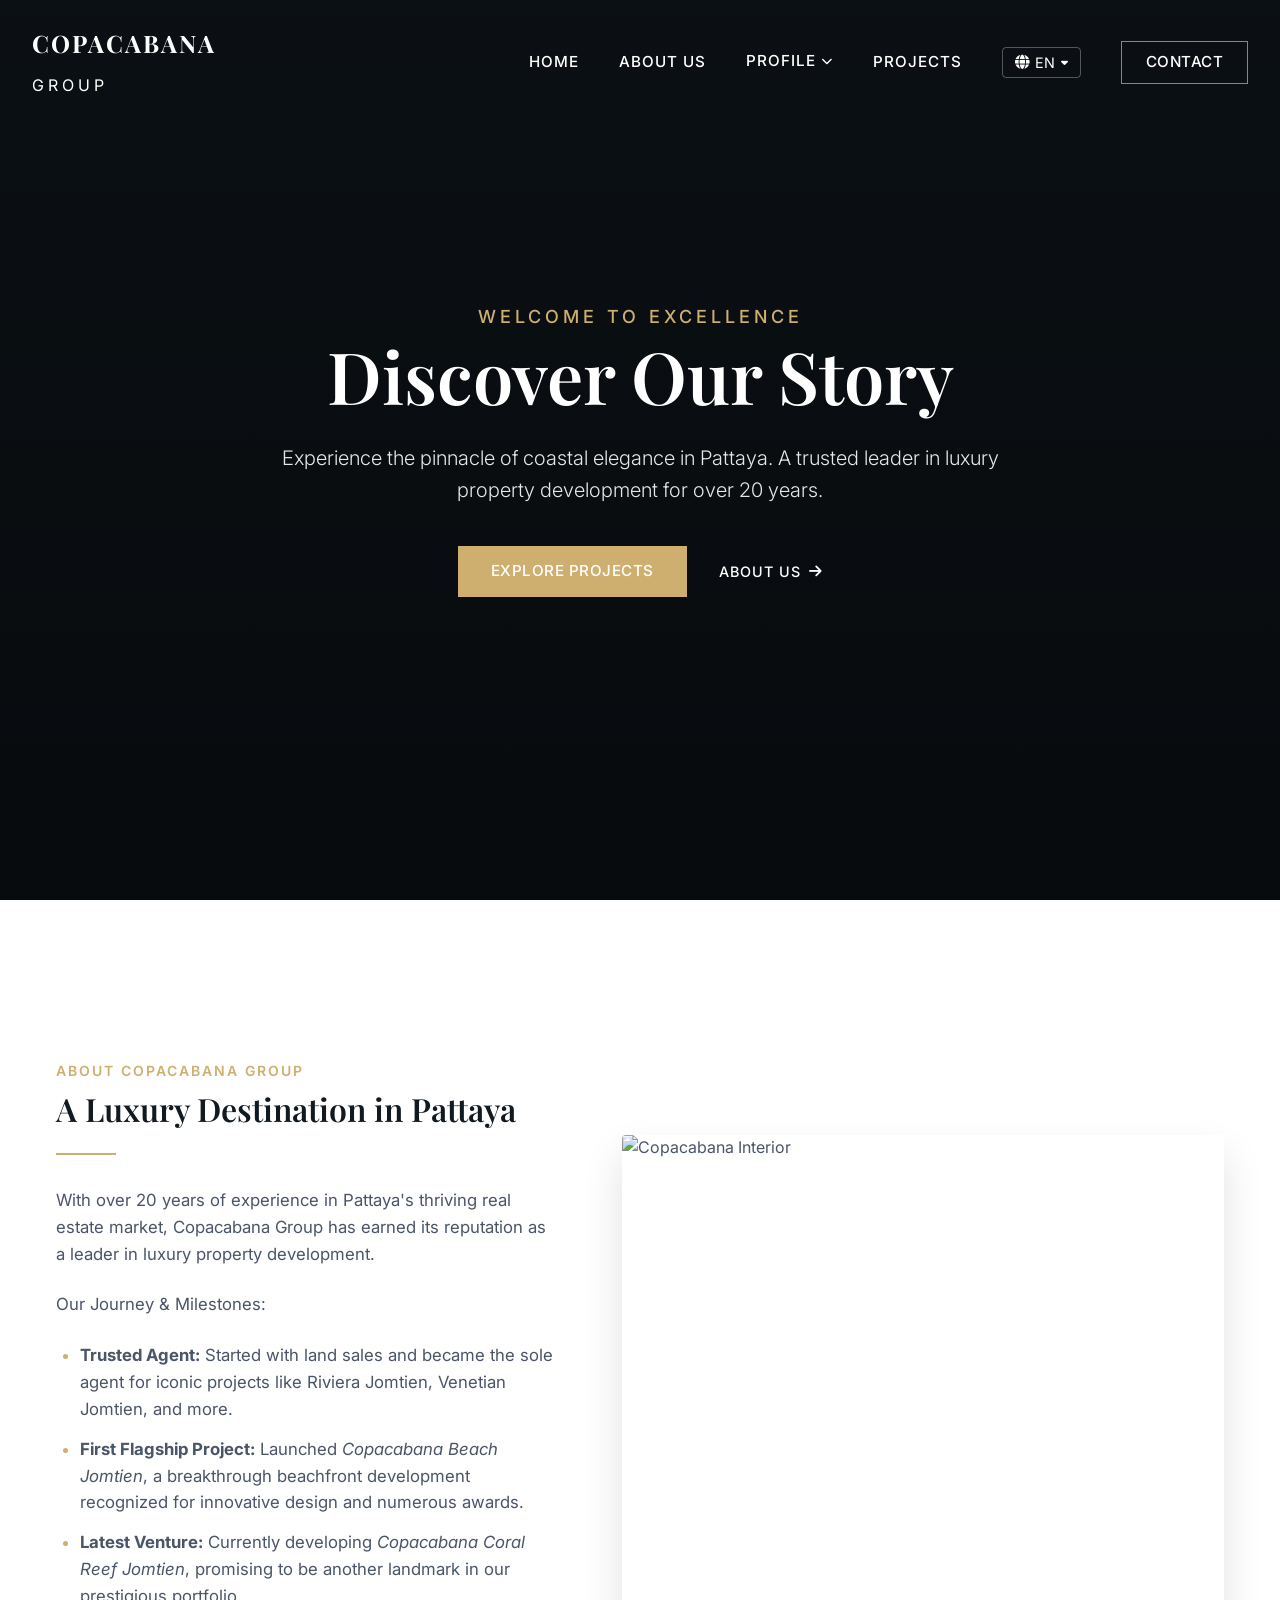
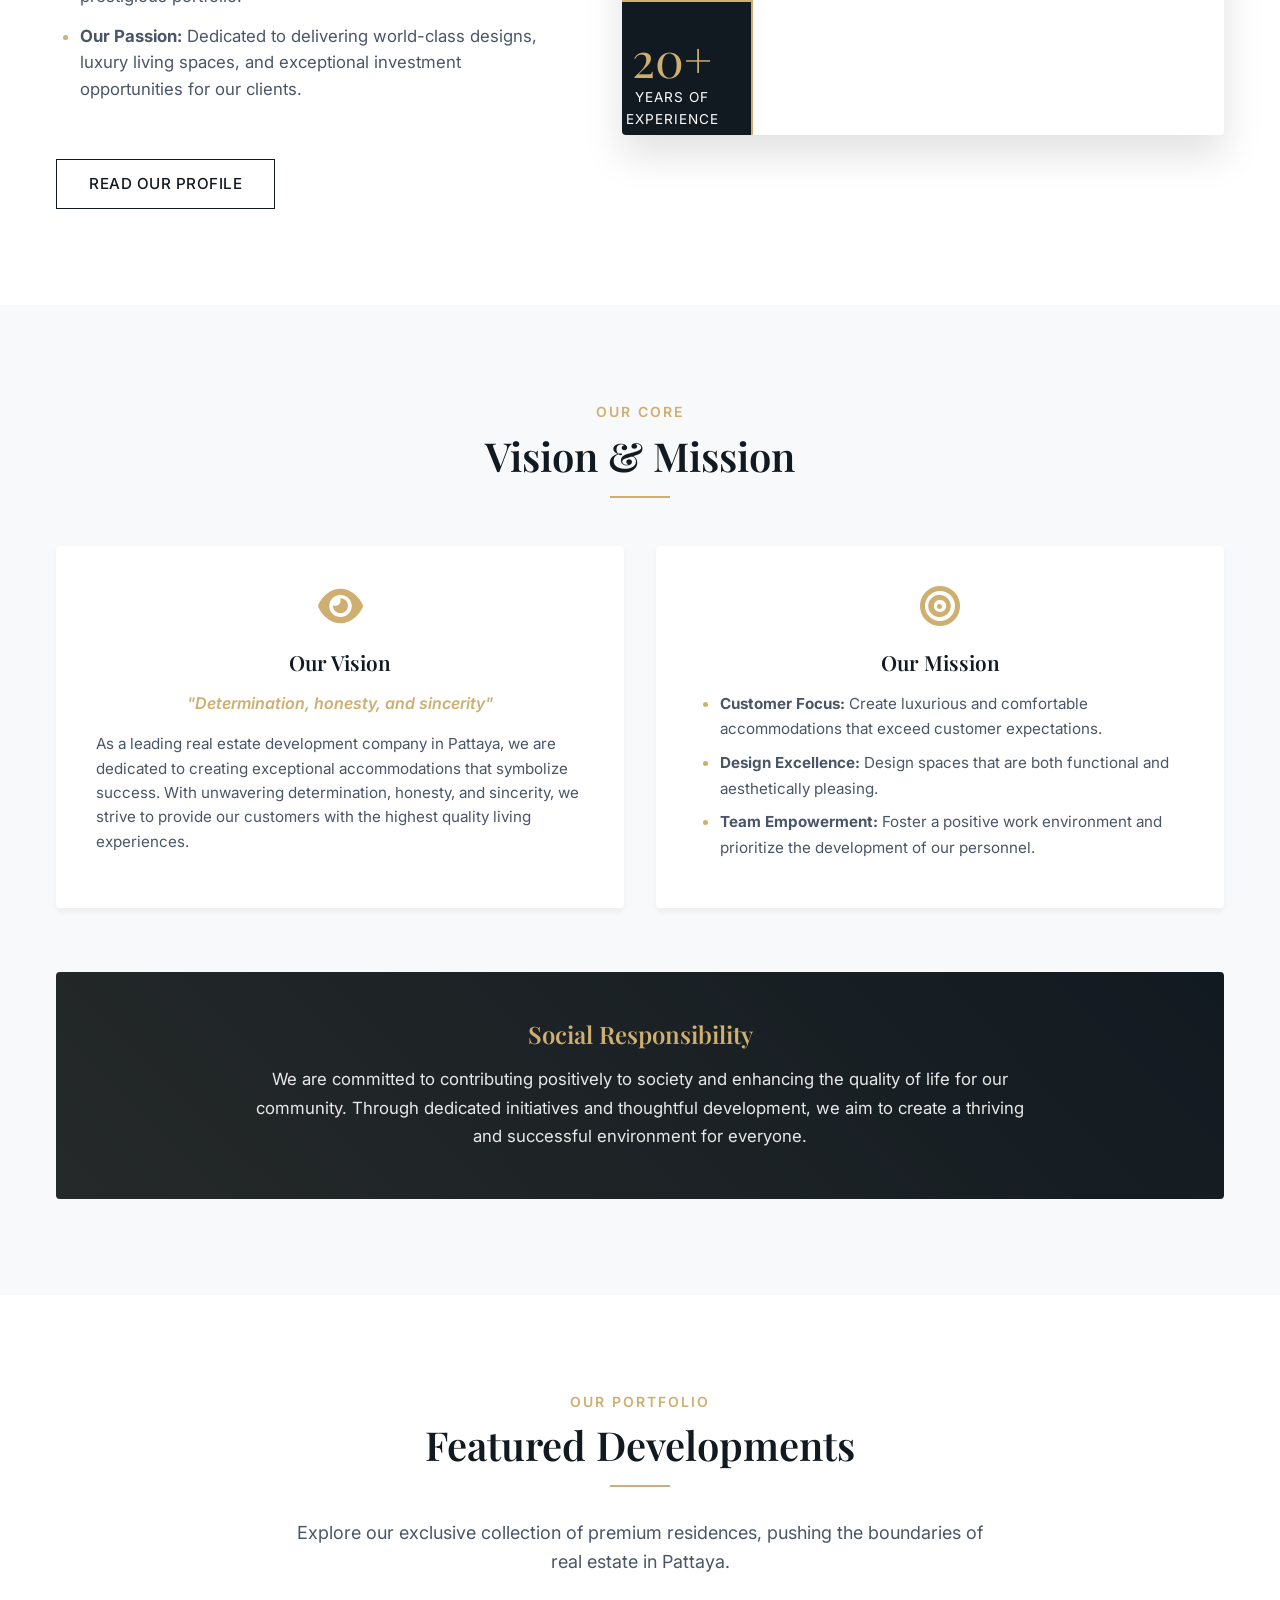
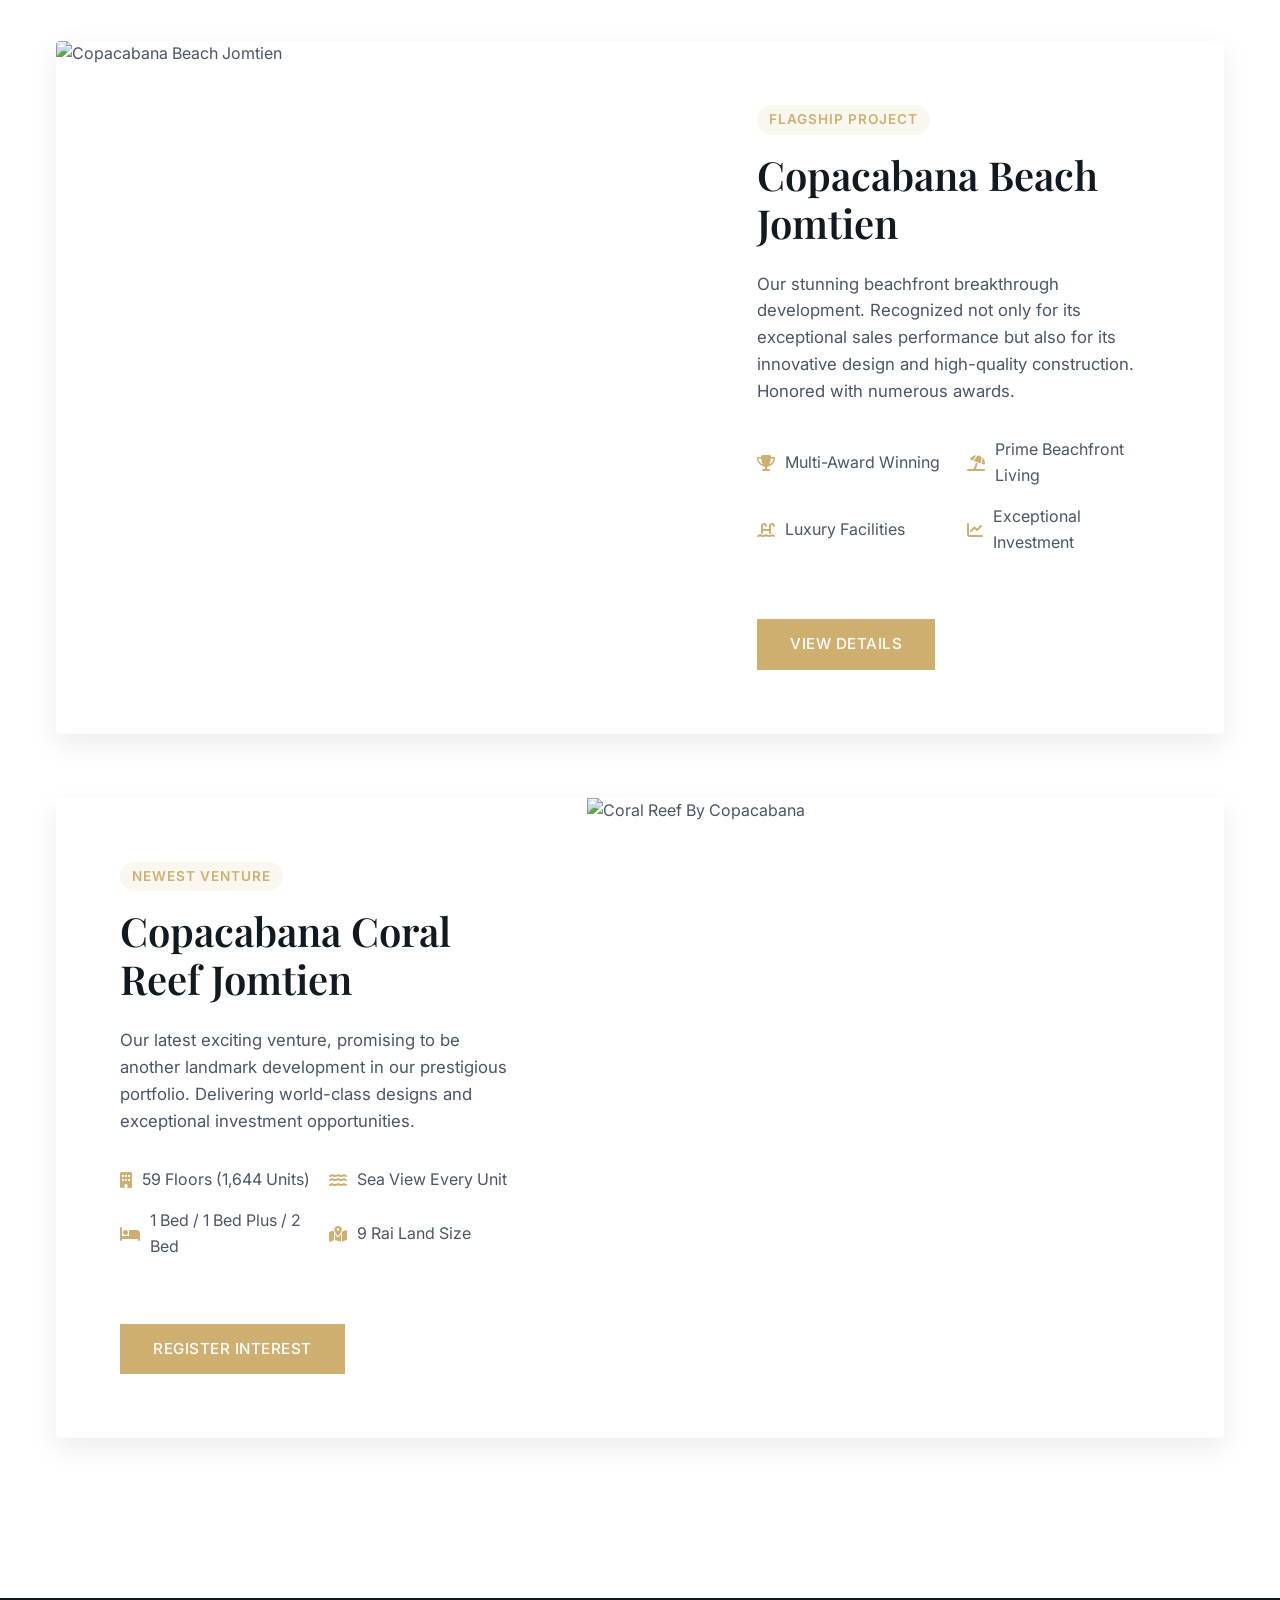
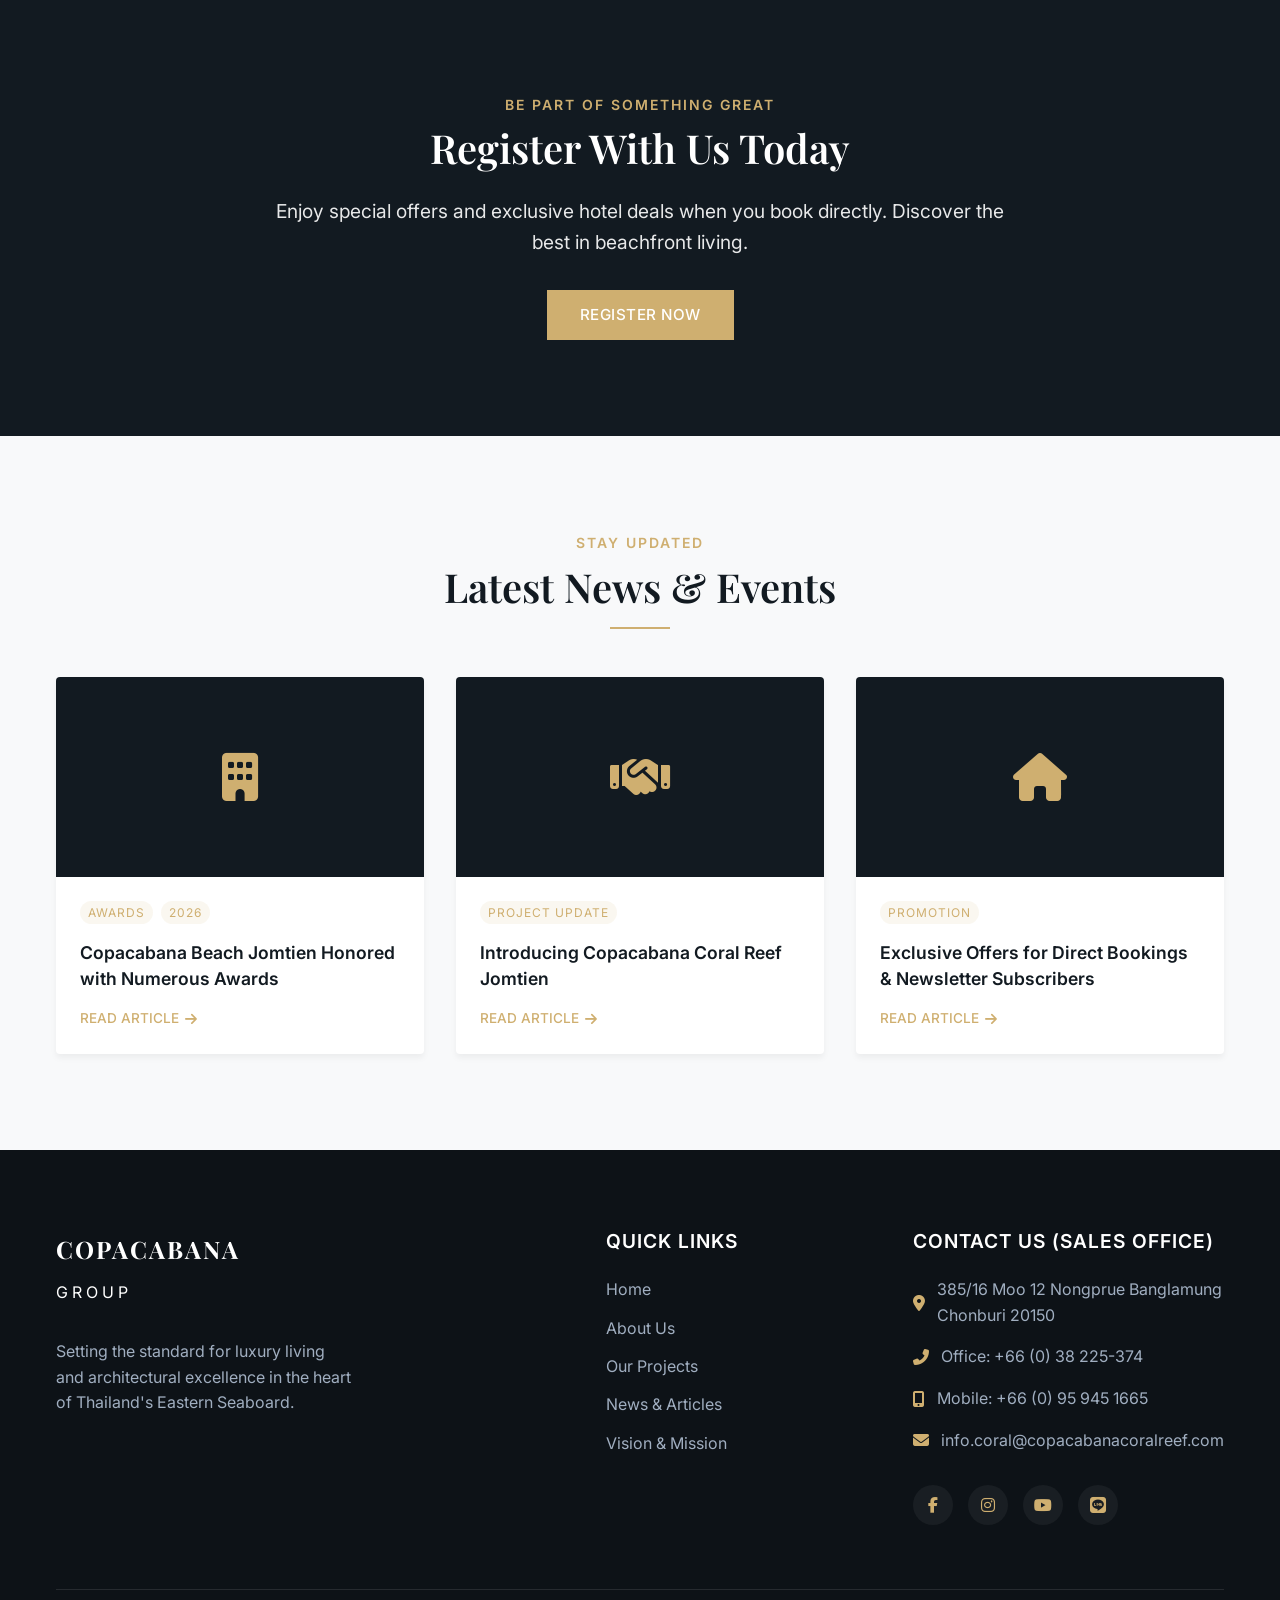
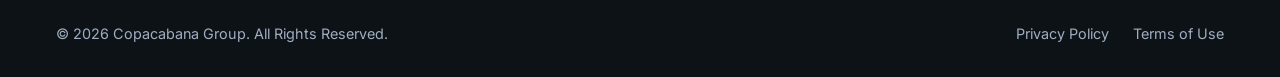
==== About.html @ 2615c34c "Create About.html" ====
<!DOCTYPE html>
<html lang="en">
<head>
    <meta charset="UTF-8">
    <meta name="viewport" content="width=device-width, initial-scale=1.0">
    <title>Company Profile - COPACABANA GROUP</title>
    <!-- Google Fonts -->
    <link href="https://fonts.googleapis.com/css2?family=Playfair+Display:ital,wght@0,400;0,600;0,700;1,400&family=Inter:wght@300;400;500;600&display=swap" rel="stylesheet">
    <!-- Font Awesome -->
    <link rel="stylesheet" href="https://cdnjs.cloudflare.com/ajax/libs/font-awesome/6.4.0/css/all.min.css">
    <!-- Custom CSS -->
    <style>
/* ==========================================================================
   CSS Variables & Tokens
   ========================================================================== */
:root {
    /* Colors */
    --color-primary: #CFAF70;
    --color-primary-dark: #b0915add;
    --color-dark: #121A21;
    --color-darker: #0d1217;
    --color-light: #F8F9FA;
    --color-white: #FFFFFF;
    --color-text: #4A5568;
    --color-text-light: #A0AEC0;

    /* Typography */
    --font-heading: 'Playfair Display', serif;
    --font-body: 'Inter', sans-serif;

    /* Spacing */
    --spacing-xs: 0.5rem;
    --spacing-sm: 1rem;
    --spacing-md: 2rem;
    --spacing-lg: 4rem;
    --spacing-xl: 6rem;

    /* Transitions & Shadows */
    --transition-fast: 0.3s ease;
    --transition-slow: 0.6s cubic-bezier(0.16, 1, 0.3, 1);
    --shadow-sm: 0 4px 6px rgba(0, 0, 0, 0.05);
    --shadow-md: 0 10px 30px rgba(0, 0, 0, 0.08);
    --shadow-lg: 0 20px 40px rgba(0, 0, 0, 0.12);
}

/* ==========================================================================
   Reset & Base Styles
   ========================================================================== */
* {
    margin: 0;
    padding: 0;
    box-sizing: border-box;
}

html {
    scroll-behavior: smooth;
    font-size: 16px;
}

body {
    font-family: var(--font-body);
    color: var(--color-text);
    background-color: var(--color-white);
    line-height: 1.6;
    overflow-x: hidden;
}

h1, h2, h3, h4, h5, h6 {
    font-family: var(--font-heading);
    color: var(--color-dark);
    font-weight: 600;
    line-height: 1.2;
}

a {
    text-decoration: none;
    color: inherit;
    transition: var(--transition-fast);
}

ul {
    list-style: none;
}

img {
    max-width: 100%;
    height: auto;
    display: block;
}

.container {
    width: 100%;
    max-width: 1200px;
    margin: 0 auto;
    padding: 0 var(--spacing-sm);
}

.section-padding {
    padding: var(--spacing-xl) 0;
}

.text-center { text-align: center; }
.text-white { color: var(--color-white) !important; }
.text-gold { color: var(--color-primary) !important; }
.mt-4 { margin-top: var(--spacing-md); }
.mt-6 { margin-top: 3rem; }
.mt-8 { margin-top: var(--spacing-lg); }
.mb-4 { margin-bottom: var(--spacing-md); }
.relative { position: relative; }
.z-10 { z-index: 10; }

/* ==========================================================================
   Typography Utilities
   ========================================================================== */
.section-title {
    font-size: 2.5rem;
    margin-bottom: var(--spacing-sm);
}

.eyebrow {
    font-family: var(--font-body);
    text-transform: uppercase;
    letter-spacing: 2px;
    font-size: 0.875rem;
    color: var(--color-primary);
    display: block;
    margin-bottom: var(--spacing-xs);
    font-weight: 600;
}

.section-description {
    max-width: 700px;
    margin: 0 auto;
    color: var(--color-text);
    font-size: 1.125rem;
}

/* ==========================================================================
   Language Switcher
   ========================================================================== */
.lang-switcher {
    position: relative;
    display: inline-block;
}

.lang-btn {
    background: none;
    border: 1px solid rgba(255, 255, 255, 0.3);
    color: var(--color-white);
    padding: 6px 12px;
    border-radius: 4px;
    cursor: pointer;
    font-family: var(--font-body);
    font-size: 0.9rem;
    display: flex;
    align-items: center;
    gap: 6px;
    transition: var(--transition-fast);
}

.lang-btn:hover {
    border-color: var(--color-primary);
    color: var(--color-primary);
}

.lang-dropdown {
    position: absolute;
    top: 100%;
    right: 0;
    margin-top: 8px;
    background: var(--color-white);
    border-radius: 4px;
    box-shadow: var(--shadow-md);
    min-width: 120px;
    opacity: 0;
    visibility: hidden;
    transform: translateY(-10px);
    transition: all 0.3s ease;
    z-index: 100;
}

.lang-switcher.active .lang-dropdown {
    opacity: 1;
    visibility: visible;
    transform: translateY(0);
}

.lang-option {
    display: block;
    width: 100%;
    text-align: left;
    padding: 10px 16px;
    background: none;
    border: none;
    font-family: var(--font-body);
    font-size: 0.9rem;
    color: var(--color-dark);
    cursor: pointer;
    transition: var(--transition-fast);
}

.lang-option:hover,
.lang-option.active {
    background: var(--color-light);
    color: var(--color-primary);
}

.navbar.scrolled .lang-btn {
    color: var(--color-dark);
    border-color: rgba(0, 0, 0, 0.1);
}

.navbar.scrolled .lang-btn:hover {
    color: var(--color-primary);
    border-color: var(--color-primary);
}

.coral-nav .lang-btn {
    color: var(--color-dark);
    border-color: rgba(0, 0, 0, 0.1);
}

.separator-line {
    width: 60px;
    height: 2px;
    background-color: var(--color-primary);
    margin: var(--spacing-sm) auto var(--spacing-md);
}

.separator-line-left {
    width: 60px;
    height: 2px;
    background-color: var(--color-primary);
    margin: var(--spacing-sm) 0 var(--spacing-md);
}

/* ==========================================================================
   Buttons
   ========================================================================== */
.btn-primary,
.btn-outline {
    display: inline-block;
    padding: 12px 32px;
    font-family: var(--font-body);
    font-weight: 500;
    font-size: 0.95rem;
    letter-spacing: 0.5px;
    border-radius: 0;
    transition: var(--transition-fast);
    cursor: pointer;
    text-transform: uppercase;
}

.btn-primary {
    background-color: var(--color-primary);
    color: var(--color-white);
    border: 1px solid var(--color-primary);
}

.btn-primary:hover {
    background-color: transparent;
    color: var(--color-primary);
}

.btn-primary.white {
    background-color: var(--color-white);
    color: var(--color-dark);
    border-color: var(--color-white);
}

.btn-primary.white:hover {
    background-color: transparent;
    color: var(--color-white);
}

.btn-outline {
    background-color: transparent;
    border: 1px solid rgba(255, 255, 255, 0.5);
    color: var(--color-white);
}

.btn-outline:hover {
    background-color: var(--color-white);
    color: var(--color-dark);
}

.btn-outline.dark {
    border-color: var(--color-dark);
    color: var(--color-dark);
}

.btn-outline.dark:hover {
    background-color: var(--color-dark);
    color: var(--color-white);
}

.btn-text {
    display: inline-flex;
    align-items: center;
    gap: 8px;
    color: var(--color-white);
    font-weight: 500;
    text-transform: uppercase;
    letter-spacing: 1px;
    font-size: 0.9rem;
    position: relative;
}

.btn-text::after {
    content: '';
    position: absolute;
    bottom: -4px;
    left: 0;
    width: 100%;
    height: 1px;
    background-color: currentColor;
    transform: scaleX(0);
    transform-origin: right;
    transition: transform var(--transition-fast);
}

.btn-text:hover::after {
    transform: scaleX(1);
    transform-origin: left;
}

/* ==========================================================================
   Navigation
   ========================================================================== */
.navbar {
    position: fixed;
    top: 0;
    left: 0;
    width: 100%;
    z-index: 1000;
    padding: 24px 0;
    transition: all var(--transition-slow);
}

.navbar.scrolled {
    background-color: var(--color-white);
    padding: 16px 0;
    box-shadow: 0 4px 20px rgba(0, 0, 0, 0.1);
}

.navbar.scrolled .logo,
.navbar.scrolled .nav-links a:not(.btn-outline),
.navbar.scrolled .dropbtn {
    color: var(--color-dark);
}

.navbar.scrolled .mobile-menu-btn {
    color: var(--color-dark);
}

.nav-container {
    max-width: 1400px;
    margin: 0 auto;
    padding: 0 var(--spacing-md);
    display: flex;
    justify-content: space-between;
    align-items: center;
}

.logo {
    font-family: var(--font-heading);
    font-size: 1.5rem;
    font-weight: 700;
    color: var(--color-white);
    letter-spacing: 2px;
    transition: color var(--transition-fast);
}

.logo .group-text {
    font-weight: 400;
    font-family: var(--font-body);
    font-size: 1rem;
    letter-spacing: 4px;
}

.nav-links {
    display: flex;
    align-items: center;
    gap: 2.5rem;
}

.nav-links a:not(.btn-outline) {
    color: var(--color-white);
    font-size: 0.95rem;
    font-weight: 500;
    text-transform: uppercase;
    letter-spacing: 1px;
    position: relative;
    transition: color var(--transition-fast);
}

.nav-links a:not(.btn-outline)::after {
    content: '';
    position: absolute;
    bottom: -4px;
    left: 0;
    width: 100%;
    height: 1px;
    background-color: var(--color-primary);
    transform: scaleX(0);
    transition: transform var(--transition-fast);
}

.nav-links a:not(.btn-outline):hover::after {
    transform: scaleX(1);
}

.mobile-menu-btn {
    display: none;
    color: var(--color-white);
    font-size: 1.5rem;
    cursor: pointer;
    transition: color var(--transition-fast);
}

.mobile-nav {
    position: fixed;
    top: 0;
    right: -100%;
    width: 300px;
    height: 100vh;
    background-color: var(--color-darker);
    z-index: 1001;
    display: flex;
    flex-direction: column;
    padding: 80px 40px;
    transition: right var(--transition-slow);
    box-shadow: -10px 0 30px rgba(0, 0, 0, 0.5);
}

.mobile-nav.active {
    right: 0;
}

.mobile-nav-close {
    position: absolute;
    top: 30px;
    right: 30px;
    color: var(--color-white);
    font-size: 1.5rem;
    cursor: pointer;
}

.mobile-link {
    color: var(--color-white);
    font-size: 1.25rem;
    margin-bottom: 24px;
    text-transform: uppercase;
    letter-spacing: 1px;
    border-bottom: 1px solid rgba(255, 255, 255, 0.1);
    padding-bottom: 12px;
}

.mobile-link:last-child {
    border-bottom: none;
    color: var(--color-primary);
    margin-top: auto;
}

/* ==========================================================================
   Hero Section
   ========================================================================== */
.hero {
    position: relative;
    height: 100vh;
    min-height: 600px;
    display: flex;
    align-items: center;
    justify-content: center;
    text-align: center;
    color: var(--color-white);
}

.hero-bg {
    position: absolute;
    top: 0;
    left: 0;
    width: 100%;
    height: 100%;
    z-index: -1;
    overflow: hidden;
    background-color: var(--color-dark);
}

.hero-slide {
    position: absolute;
    top: 0;
    left: 0;
    width: 100%;
    height: 100%;
    opacity: 0;
    transition: opacity 1.5s ease-in-out;
    z-index: 0;
}

.hero-slide.active {
    opacity: 1;
}

.hero-slide img {
    width: 100%;
    height: 100%;
    object-fit: cover;
    object-position: center;
    transform: scale(1.05);
}

.hero-overlay {
    position: absolute;
    top: 0;
    left: 0;
    width: 100%;
    height: 100%;
    background: linear-gradient(to bottom, rgba(0, 0, 0, 0.4) 0%, rgba(0, 0, 0, 0.6) 100%);
}

.hero-content {
    max-width: 800px;
    padding: 0 20px;
    z-index: 1;
}

.hero-subtitle {
    font-family: var(--font-body);
    font-size: 1.125rem;
    text-transform: uppercase;
    letter-spacing: 4px;
    margin-bottom: 1rem;
    color: var(--color-primary);
    font-weight: 500;
}

.hero-title {
    font-size: 4.5rem;
    margin-bottom: 1.5rem;
    color: var(--color-white);
}

.hero-description {
    font-size: 1.25rem;
    font-weight: 300;
    margin-bottom: 2.5rem;
    color: rgba(255, 255, 255, 0.9);
}

.hero-actions {
    display: flex;
    align-items: center;
    justify-content: center;
    gap: 2rem;
}

/* ==========================================================================
   About Section
   ========================================================================== */
.about {
    background-color: var(--color-white);
}

.about-grid {
    display: grid;
    grid-template-columns: 1fr 1.2fr;
    gap: 4rem;
    align-items: center;
    margin-top: var(--spacing-lg);
}

.about-heading {
    font-size: 2rem;
    margin-bottom: 1.5rem;
}

.about-text-content p {
    font-size: 1.05rem;
    color: var(--color-text);
    margin-bottom: 1.5rem;
}
.about-text-content ul {
    margin-bottom: 1.5rem;
    padding-left: 1.5rem;
}
.about-text-content li {
    font-size: 1.05rem;
    color: var(--color-text);
    margin-bottom: 0.8rem;
    list-style-type: disc;
    color: var(--color-primary);
}
.about-text-content li span {
    color: var(--color-text);
}

.about-image-wrapper {
    position: relative;
}

.about-image {
    position: relative;
    border-radius: 4px;
    overflow: hidden;
    box-shadow: var(--shadow-lg);
}

.about-image img {
    width: 100%;
    height: 600px;
    object-fit: cover;
    transition: transform var(--transition-slow);
}

.about-image:hover img {
    transform: scale(1.03);
}

.experience-badge {
    position: absolute;
    bottom: -30px;
    left: -30px;
    background-color: var(--color-dark);
    color: var(--color-white);
    padding: 2rem;
    display: flex;
    flex-direction: column;
    align-items: center;
    justify-content: center;
    border: 2px solid var(--color-primary);
    z-index: 2;
}

.experience-badge .number {
    font-family: var(--font-heading);
    font-size: 3rem;
    line-height: 1;
    color: var(--color-primary);
}

.experience-badge .text {
    text-transform: uppercase;
    letter-spacing: 1px;
    font-size: 0.85rem;
    text-align: center;
    margin-top: 5px;
}

/* ==========================================================================
   Company Profile Styling
   ========================================================================== */
.bg-light {
    background-color: var(--color-light);
}

.profile-grid {
    display: grid;
    grid-template-columns: repeat(3, 1fr);
    gap: 2rem;
}

.profile-card {
    background: var(--color-white);
    padding: 2.5rem;
    border-radius: 4px;
    box-shadow: var(--shadow-sm);
    text-align: center;
    transition: transform var(--transition-fast), box-shadow var(--transition-fast);
}

.profile-card:hover {
    transform: translateY(-5px);
    box-shadow: var(--shadow-md);
}

.profile-icon {
    font-size: 2.5rem;
    color: var(--color-primary);
    margin-bottom: 1.5rem;
}

.profile-card h3 {
    font-size: 1.3rem;
    margin-bottom: 1rem;
    color: var(--color-dark);
}

.profile-list-item {
    text-align: left; 
    margin-bottom: 0.5rem; 
    list-style-type: disc; 
    color: var(--color-primary);
}

.csr-banner {
    background: var(--color-dark);
    color: var(--color-white);
    padding: 3rem;
    border-radius: 4px;
    text-align: center;
    position: relative;
    overflow: hidden;
}

.csr-banner::before {
    content: '';
    position: absolute;
    top: 0;
    left: 0;
    right: 0;
    bottom: 0;
    background: linear-gradient(45deg, rgba(207, 175, 112, 0.1) 0%, rgba(18, 26, 33, 0) 100%);
    z-index: 1;
}

.csr-content {
    position: relative;
    z-index: 2;
    max-width: 800px;
    margin: 0 auto;
}

.csr-content h3 {
    color: var(--color-primary);
    margin-bottom: 1rem;
    font-size: 1.5rem;
}

.csr-content p {
    font-size: 1.05rem;
    line-height: 1.7;
    opacity: 0.9;
}

/* ==========================================================================
   Projects Section
   ========================================================================== */
.projects {
    background-color: var(--color-white);
}

.project-card {
    display: grid;
    grid-template-columns: 1.2fr 1fr;
    background-color: var(--color-white);
    box-shadow: var(--shadow-md);
    overflow: hidden;
    border-radius: 4px;
    margin-bottom: 4rem;
}

.project-card.reverse {
    grid-template-columns: 1fr 1.2fr;
}

.project-image {
    position: relative;
    overflow: hidden;
    height: 100%;
    min-height: 400px;
}

.project-image img {
    position: absolute;
    top: 0;
    left: 0;
    width: 100%;
    height: 100%;
    object-fit: cover;
    transition: transform var(--transition-slow);
}

.project-card:hover .project-image img {
    transform: scale(1.05);
}

.project-info {
    padding: 4rem;
    display: flex;
    flex-direction: column;
    justify-content: center;
}

.project-card.reverse .project-info {
    order: -1;
}

.project-tag {
    display: inline-block;
    background-color: rgba(207, 175, 112, 0.1);
    color: var(--color-primary);
    padding: 4px 12px;
    border-radius: 20px;
    font-size: 0.85rem;
    text-transform: uppercase;
    letter-spacing: 1px;
    font-weight: 600;
    margin-bottom: 1rem;
    align-self: flex-start;
}

.project-title {
    font-size: 2.5rem;
    margin-bottom: 1.5rem;
}

.project-desc {
    margin-bottom: 2rem;
    font-size: 1.05rem;
}

.project-features {
    display: grid;
    grid-template-columns: 1fr 1fr;
    gap: 1rem;
    margin-bottom: 2.5rem;
}

.project-features li {
    display: flex;
    align-items: center;
    gap: 10px;
    color: var(--color-text);
}

.project-features i {
    color: var(--color-primary);
}

/* ==========================================================================
   Showroom CTA
   ========================================================================== */
.showroom {
    position: relative;
    padding: 6rem 0;
}

.showroom-bg {
    position: absolute;
    top: 0;
    left: 0;
    width: 100%;
    height: 100%;
    background-color: var(--color-dark);
    z-index: 1;
}

.showroom-overlay {
    position: absolute;
    top: 0;
    left: 0;
    width: 100%;
    height: 100%;
    background-image:
        radial-gradient(circle at center, rgba(207, 175, 112, 0.1) 0%, transparent 70%),
        url("data:image/svg+xml,%3Csvg width='60' height='60' viewBox='0 0 60 60' xmlns='http://www.w3.org/2000/svg'%3E%3Cg fill='none' fill-rule='evenodd'%3E%3Cg fill='%23cfaf70' fill-opacity='0.05'%3E%3Cpath d='M36 34v-4h-2v4h-4v2h4v4h2v-4h4v-2h-4zm0-30V0h-2v4h-4v2h4v4h2V6h4V4h-4zM6 34v-4H4v4H0v2h4v4h2v-4h4v-2H6zM6 4V0H4v4H0v2h4v4h2V6h4V4H6z'/%3E%3C/g%3E%3C/g%3E%3C/svg%3E");
    opacity: 0.8;
}

.showroom-content {
    max-width: 800px;
    margin: 0 auto;
}

.showroom-desc {
    font-size: 1.2rem;
    opacity: 0.9;
    margin: 1.5rem 0 2rem;
}

/* ==========================================================================
   News Section
   ========================================================================== */
.news {
    background-color: var(--color-light);
}

.news-grid {
    display: grid;
    grid-template-columns: repeat(3, 1fr);
    gap: 2rem;
    margin-top: 3rem;
}

.news-card {
    background-color: var(--color-white);
    border-radius: 4px;
    overflow: hidden;
    box-shadow: var(--shadow-sm);
    transition: var(--transition-fast);
    display: flex;
    flex-direction: column;
}

.news-card:hover {
    transform: translateY(-10px);
    box-shadow: var(--shadow-md);
}

.news-image-placeholder {
    height: 200px;
    background-color: var(--color-dark);
    display: flex;
    align-items: center;
    justify-content: center;
    color: var(--color-primary);
    font-size: 3rem;
    position: relative;
    overflow: hidden;
}

.news-image-placeholder::after {
    content: '';
    position: absolute;
    top: 0;
    left: 0;
    width: 100%;
    height: 100%;
    background: linear-gradient(45deg, transparent 40%, rgba(255, 255, 255, 0.1) 50%, transparent 60%);
    transform: translateX(-100%);
    transition: transform 0.6s ease;
}

.news-card:hover .news-image-placeholder::after {
    transform: translateX(100%);
}

.news-content {
    padding: 1.5rem;
    flex-grow: 1;
    display: flex;
    flex-direction: column;
}

.news-tags {
    display: flex;
    flex-wrap: wrap;
    gap: 8px;
    margin-bottom: 1rem;
}

.news-tags span {
    font-size: 0.75rem;
    text-transform: uppercase;
    letter-spacing: 1px;
    color: var(--color-primary);
    background-color: rgba(207, 175, 112, 0.1);
    padding: 2px 8px;
    border-radius: 12px;
}

.news-title {
    font-family: var(--font-body);
    font-size: 1.1rem;
    margin-bottom: 1rem;
    line-height: 1.5;
    flex-grow: 1;
}

.read-more {
    color: var(--color-primary);
    font-weight: 500;
    text-transform: uppercase;
    font-size: 0.85rem;
    display: flex;
    align-items: center;
    gap: 6px;
}

.news-card:hover .read-more {
    color: var(--color-dark);
}

.read-more i {
    transition: transform var(--transition-fast);
}

.news-card:hover .read-more i {
    transform: translateX(4px);
}

/* ==========================================================================
   Footer
   ========================================================================== */
.footer {
    background-color: var(--color-darker);
    color: var(--color-text-light);
    padding-top: 5rem;
}

.footer-grid {
    display: grid;
    grid-template-columns: 2fr 1fr 1fr;
    gap: 4rem;
    margin-bottom: 4rem;
}

.footer h3 {
    color: var(--color-white);
    font-family: var(--font-body);
    font-size: 1.2rem;
    margin-bottom: 1.5rem;
    text-transform: uppercase;
    letter-spacing: 1px;
}

.footer-links ul li {
    margin-bottom: 0.8rem;
}

.footer-links ul li a:hover {
    color: var(--color-primary);
    padding-left: 5px;
}

.footer-contact ul li {
    display: flex;
    align-items: center;
    gap: 12px;
    margin-bottom: 1rem;
}

.footer-contact i {
    color: var(--color-primary);
}

.social-links {
    display: flex;
    gap: 15px;
}

.social-links a {
    display: flex;
    align-items: center;
    justify-content: center;
    width: 40px;
    height: 40px;
    border-radius: 50%;
    background-color: rgba(255, 255, 255, 0.05);
    color: var(--color-white);
    transition: var(--transition-fast);
}

.social-links a:hover {
    background-color: var(--color-primary);
    transform: translateY(-3px);
}

.footer-bottom {
    padding: 2rem 0;
    border-top: 1px solid rgba(255, 255, 255, 0.1);
    display: flex;
    justify-content: space-between;
    align-items: center;
    font-size: 0.9rem;
}

.footer-legal {
    display: flex;
    gap: 1.5rem;
}

.footer-legal a:hover {
    color: var(--color-primary);
}

/* ==========================================================================
   Animations & Interactivity
   ========================================================================== */
.fade-up {
    opacity: 0;
    transform: translateY(30px);
    transition: opacity 0.8s ease, transform 0.8s ease;
}
.fade-in {
    opacity: 0;
    transition: opacity 1s ease;
}
.fade-left {
    opacity: 0;
    transform: translateX(30px);
    transition: opacity 0.8s ease, transform 0.8s ease;
}
.fade-right {
    opacity: 0;
    transform: translateX(-30px);
    transition: opacity 0.8s ease, transform 0.8s ease;
}
.delay-1 { transition-delay: 0.2s; }
.delay-2 { transition-delay: 0.4s; }
.delay-3 { transition-delay: 0.6s; }

.is-visible {
    opacity: 1;
    transform: translate(0);
}

/* ==========================================================================
   Dropdown menu
   ========================================================================== */
.dropdown {
    position: relative;
    display: inline-block;
}

.dropbtn {
    cursor: pointer;
    font-size: 0.95rem;
    font-weight: 500;
    text-transform: uppercase;
    letter-spacing: 1px;
    color: var(--color-white);
    display: flex;
    align-items: center;
    gap: 5px;
    padding-bottom: 4px;
    background: none;
    border: none;
    font-family: inherit;
    transition: color var(--transition-fast);
}

.dropbtn::after {
    content: '';
    position: absolute;
    bottom: 0;
    left: 0;
    width: 100%;
    height: 1px;
    background-color: var(--color-primary);
    transform: scaleX(0);
    transition: transform var(--transition-fast);
}

.dropdown:hover .dropbtn::after {
    transform: scaleX(1);
}

.dropdown-content {
    display: block;
    position: absolute;
    background-color: var(--color-white);
    min-width: 220px;
    box-shadow: var(--shadow-md);
    z-index: 1002;
    border-radius: 4px;
    top: 100%;
    left: 0;
    margin-top: 10px;
    opacity: 0;
    visibility: hidden;
    transform: translateY(10px);
    transition: all var(--transition-fast);
    overflow: hidden;
}

.dropdown:hover .dropdown-content {
    opacity: 1;
    visibility: visible;
    transform: translateY(0);
}

.dropdown-content a {
    color: var(--color-dark) !important;
    padding: 12px 20px;
    text-decoration: none;
    display: block;
    font-size: 0.9rem !important;
    text-transform: none;
    border-bottom: 1px solid rgba(0,0,0,0.05);
    transition: all var(--transition-fast);
}

.dropdown-content a:last-child {
    border-bottom: none;
}

.dropdown-content a:hover {
    background-color: var(--color-light);
    color: var(--color-primary) !important;
    padding-left: 25px;
}

/* ==========================================================================
   Responsive Design
   ========================================================================== */
@media (max-width: 1024px) {
    .hero-title { font-size: 3.5rem; }
    .about-grid, .project-card, .project-card.reverse {
        grid-template-columns: 1fr;
        gap: 3rem;
    }
    .about-image-wrapper { margin-left: 30px; }
    .project-info { padding: 3rem 2rem; }
    .footer-grid { grid-template-columns: 1fr 1fr; }
}

@media (max-width: 992px) {
    .profile-grid {
        grid-template-columns: 1fr;
    }
}

@media (max-width: 768px) {
    .nav-links { display: none; }
    .mobile-menu-btn { display: block; }
    .hero-title { font-size: 2.5rem; }
    .section-title { font-size: 2rem; }
    .news-grid { grid-template-columns: 1fr 1fr; }
    .footer-grid { grid-template-columns: 1fr; gap: 2.5rem; }
    .footer-bottom { flex-direction: column; gap: 1rem; text-align: center; }
    .experience-badge {
        left: 0; bottom: 0;
        transform: translate(10%, 10%);
        padding: 1.5rem;
    }
    .profile-grid { grid-template-columns: 1fr; }
    .csr-banner { padding: 2rem 1.5rem; }
}

@media (max-width: 576px) {
    .hero-actions { flex-direction: column; gap: 1rem; }
    .news-grid { grid-template-columns: 1fr; }
    .project-features { grid-template-columns: 1fr; }
}

    </style>
</head>
<body>

    <!-- Navigation -->
    <nav class="navbar" id="navbar">
        <div class="nav-container">
            <a href="#" class="logo">COPACABANA <br><span class="group-text">GROUP</span></a>
            
            <div class="nav-links">
                <a href="#home" data-i18n="nav_home">Home</a>
                <a href="#about" data-i18n="nav_about">About Us</a>
                
                <div class="dropdown">
                    <button class="dropbtn"><span data-i18n="nav_profile">Profile</span> <i class="fas fa-chevron-down" style="font-size: 0.7rem; margin-top: 2px;"></i></button>
                    <div class="dropdown-content">
                        <a href="#vision" data-i18n="nav_vision">Vision & Mission</a>
                        <a href="#csr" data-i18n="nav_csr">Corporate Social Responsibility</a>
                    </div>
                </div>

                <a href="#projects" data-i18n="nav_projects">Projects</a>
                
                <div class="lang-switcher" id="langSwitcher">
                    <button class="lang-btn" onclick="toggleLang()">
                        <i class="fas fa-globe"></i> <span id="currentLang">EN</span> <i class="fas fa-caret-down" style="font-size: 0.7rem;"></i>
                    </button>
                    <div class="lang-dropdown">
                        <button class="lang-option active" onclick="setLanguage('en', event)">English</button>
                        <button class="lang-option" onclick="setLanguage('th', event)">ภาษาไทย</button>
                        <button class="lang-option" onclick="setLanguage('ru', event)">Русский</button>
                        <button class="lang-option" onclick="setLanguage('zh', event)">中文</button>
                    </div>
                </div>

                <a href="#contact" class="btn-outline" style="padding: 8px 24px;" data-i18n="nav_contact">Contact</a>
            </div>

            <div class="mobile-menu-btn" onclick="toggleMobileMenu()">
                <i class="fas fa-bars"></i>
            </div>
        </div>
    </nav>

    <!-- Mobile Navigation -->
    <div class="mobile-nav" id="mobileNav">
        <div class="mobile-nav-close" onclick="toggleMobileMenu()">
            <i class="fas fa-times"></i>
        </div>
        <a href="#home" class="mobile-link" onclick="toggleMobileMenu()" data-i18n="nav_home">Home</a>
        <a href="#about" class="mobile-link" onclick="toggleMobileMenu()" data-i18n="nav_about">About Us</a>
        <a href="#projects" class="mobile-link" onclick="toggleMobileMenu()" data-i18n="nav_projects">Projects</a>
        <a href="#contact" class="mobile-link" onclick="toggleMobileMenu()" data-i18n="nav_contact">Contact</a>
    </div>

    <!-- Hero Section -->
    <section class="hero" id="home">
        <div class="hero-bg">
            <div class="hero-slide active">
                <img src="https://i.postimg.cc/6Qpz1s2C/Copy_of_DJI_0655.jpg" alt="Luxury Living">
            </div>
            <div class="hero-slide">
                <img src="https://i.postimg.cc/9QpJpXMW/Copy_of_DSC09069-HDR_copy.jpg" alt="Modern Architecture">
            </div>
            <div class="hero-slide">
                <img src="https://i.postimg.cc/DyT9YgFr/Change_to_afternoon_2k_202512291155.jpg" alt="Copacabana Afternoon">
            </div>
            <div class="hero-slide">
                <img src="https://i.postimg.cc/kMKrcH00/Change_to_the_2k_202512291200.jpg" alt="Copacabana Exterior">
            </div>
            <div class="hero-overlay"></div>
        </div>
        
        <div class="hero-content fade-up">
            <span class="hero-subtitle" data-i18n="hero_sub">Welcome to Excellence</span>
            <h1 class="hero-title" data-i18n="hero_title">Discover Our Story</h1>
            <p class="hero-description" data-i18n="hero_desc">Experience the pinnacle of coastal elegance in Pattaya. A trusted leader in luxury property development for over 20 years.</p>
            <div class="hero-actions">
                <a href="#projects" class="btn-primary" data-i18n="hero_btn1">Explore Projects</a>
                <a href="#about" class="btn-text"><span data-i18n="hero_btn2">About Us</span> <i class="fas fa-arrow-right"></i></a>
            </div>
        </div>
    </section>

    <!-- About Section -->
    <section class="section-padding about" id="about">
        <div class="container">
            <div class="about-grid">
                <div class="about-text fade-right">
                    <span class="eyebrow" data-i18n="about_eyebrow">About Copacabana Group</span>
                    <h2 class="about-heading" data-i18n="about_heading">A Luxury Destination in Pattaya</h2>
                    <div class="separator-line-left"></div>
                    <div class="about-text-content">
                        <p data-i18n="about_desc">With over 20 years of experience in Pattaya's thriving real estate market, Copacabana Group has earned its reputation as a leader in luxury property development.</p>
                        <p data-i18n="about_journey_title">Our Journey & Milestones:</p>
                        <ul>
                            <li class="profile-list-item"><span data-i18n="about_list1" style="color: var(--color-text);"><strong>Trusted Agent:</strong> Started with land sales and became the sole agent for iconic projects like Riviera Jomtien, Venetian Jomtien, and more.</span></li>
                            <li class="profile-list-item"><span data-i18n="about_list2" style="color: var(--color-text);"><strong>First Flagship Project:</strong> Launched <em>Copacabana Beach Jomtien</em>, a breakthrough beachfront development recognized for innovative design and numerous awards.</span></li>
                            <li class="profile-list-item"><span data-i18n="about_list3" style="color: var(--color-text);"><strong>Latest Venture:</strong> Currently developing <em>Copacabana Coral Reef Jomtien</em>, promising to be another landmark in our prestigious portfolio.</span></li>
                            <li class="profile-list-item"><span data-i18n="about_list4" style="color: var(--color-text);"><strong>Our Passion:</strong> Dedicated to delivering world-class designs, luxury living spaces, and exceptional investment opportunities for our clients.</span></li>
                        </ul>
                        <a href="#profile" class="btn-outline dark mt-4" data-i18n="about_btn">Read Our Profile</a>
                    </div>
                </div>
                <div class="about-image-wrapper fade-left delay-1">
                    <div class="about-image">
                        <img src="https://i.postimg.cc/VvnBF8X6/Copy_of_Insentive_ห้อง_35sqm-gigapixel-high_fidelity_v2-1.4x.jpg" alt="Copacabana Interior">
                        <div class="experience-badge">
                            <span class="number">20+</span>
                            <span class="text" data-i18n="about_badge">Years of<br>Experience</span>
                        </div>
                    </div>
                </div>
            </div>
        </div>
    </section>

    <!-- Company Profile Section -->
    <section class="section-padding bg-light" id="profile" style="scroll-margin-top: 80px;">
        <div class="container" id="vision">
            <div class="text-center fade-up">
                <span class="eyebrow" data-i18n="profile_eyebrow">Our Core</span>
                <h2 class="section-title" data-i18n="profile_title">Vision & Mission</h2>
                <div class="separator-line"></div>
            </div>
            
            <div class="profile-grid mt-6 mb-4 fade-up delay-1" style="grid-template-columns: repeat(2, 1fr);">
                <!-- Vision Card -->
                <div class="profile-card">
                    <i class="fas fa-eye profile-icon"></i>
                    <h3 data-i18n="profile_vision_title">Our Vision</h3>
                    <p data-i18n="profile_vision_quote" style="font-weight: 600; font-style: italic; color: var(--color-primary); margin-bottom: 1rem;">"Determination, honesty, and sincerity"</p>
                    <p data-i18n="profile_vision_desc" style="text-align: left; font-size: 0.95rem;">As a leading real estate development company in Pattaya, we are dedicated to creating exceptional accommodations that symbolize success. With unwavering determination, honesty, and sincerity, we strive to provide our customers with the highest quality living experiences.</p>
                </div>

                <!-- Mission Card -->
                <div class="profile-card">
                    <i class="fas fa-bullseye profile-icon"></i>
                    <h3 data-i18n="profile_mission_title">Our Mission</h3>
                    <ul style="padding-left: 1.5rem; margin-top: 1rem;">
                        <li class="profile-list-item"><span data-i18n="profile_mission_1" style="color: var(--color-text); font-size: 0.95rem;"><strong>Customer Focus:</strong> Create luxurious and comfortable accommodations that exceed customer expectations.</span></li>
                        <li class="profile-list-item"><span data-i18n="profile_mission_2" style="color: var(--color-text); font-size: 0.95rem;"><strong>Design Excellence:</strong> Design spaces that are both functional and aesthetically pleasing.</span></li>
                        <li class="profile-list-item"><span data-i18n="profile_mission_3" style="color: var(--color-text); font-size: 0.95rem;"><strong>Team Empowerment:</strong> Foster a positive work environment and prioritize the development of our personnel.</span></li>
                    </ul>
                </div>
            </div>

            <!-- CSR Banner -->
            <div class="csr-banner mt-8 fade-up" id="csr">
                <div class="csr-content">
                    <h3 data-i18n="csr_title">Social Responsibility</h3>
                    <p data-i18n="csr_desc">We are committed to contributing positively to society and enhancing the quality of life for our community. Through dedicated initiatives and thoughtful development, we aim to create a thriving and successful environment for everyone.</p>
                </div>
            </div>
        </div>
    </section>

    <!-- Projects Section -->
    <section class="section-padding projects" id="projects">
        <div class="container">
            <div class="text-center fade-up">
                <span class="eyebrow" data-i18n="proj_eyebrow">Our Portfolio</span>
                <h2 class="section-title" data-i18n="proj_title">Featured Developments</h2>
                <div class="separator-line"></div>
                <p class="section-description mb-4" data-i18n="proj_desc">Explore our exclusive collection of premium residences, pushing the boundaries of real estate in Pattaya.</p>
            </div>

            <!-- Project 1 -->
            <div class="project-card mt-8 fade-up">
                <div class="project-image">
                    <img src="https://i.postimg.cc/m2S7ZVw0/DJI_0306.jpg" alt="Copacabana Beach Jomtien">
                </div>
                <div class="project-info">
                    <span class="project-tag" data-i18n="proj1_tag">Flagship Project</span>
                    <h3 class="project-title" data-i18n="proj1_title">Copacabana Beach Jomtien</h3>
                    <p class="project-desc" data-i18n="proj1_desc">Our stunning beachfront breakthrough development. Recognized not only for its exceptional sales performance but also for its innovative design and high-quality construction. Honored with numerous awards.</p>
                    <ul class="project-features">
                        <li><i class="fas fa-trophy"></i> <span data-i18n="proj1_feat1">Multi-Award Winning</span></li>
                        <li><i class="fas fa-umbrella-beach"></i> <span data-i18n="proj1_feat2">Prime Beachfront Living</span></li>
                        <li><i class="fas fa-swimming-pool"></i> <span data-i18n="proj1_feat3">Luxury Facilities</span></li>
                        <li><i class="fas fa-chart-line"></i> <span data-i18n="proj1_feat4">Exceptional Investment</span></li>
                    </ul>
                    <div style="margin-top: 1.5rem;">
                        <a href="#" class="btn-primary" data-i18n="proj1_btn">View Details</a>
                    </div>
                </div>
            </div>

            <!-- Project 2 -->
            <div class="project-card reverse fade-up">
                <div class="project-image">
                    <img src="https://i.postimg.cc/1t8H6HqN/hf_20260126_065917_039a5413_5e3e_4262_a102_73aa17fe1582.jpg" alt="Coral Reef By Copacabana">
                </div>
                <div class="project-info">
                    <span class="project-tag" data-i18n="proj2_tag">Newest Venture</span>
                    <h3 class="project-title" data-i18n="proj2_title">Copacabana Coral Reef Jomtien</h3>
                    <p class="project-desc" data-i18n="proj2_desc">Our latest exciting venture, promising to be another landmark development in our prestigious portfolio. Delivering world-class designs and exceptional investment opportunities.</p>
                    <ul class="project-features">
                        <li><i class="fas fa-building"></i> <span data-i18n="proj2_feat1">59 Floors (1,644 Units)</span></li>
                        <li><i class="fas fa-water"></i> <span data-i18n="proj2_feat2">Sea View Every Unit</span></li>
                        <li><i class="fas fa-bed"></i> <span data-i18n="proj2_feat3">1 Bed / 1 Bed Plus / 2 Bed</span></li>
                        <li><i class="fas fa-map-marked-alt"></i> <span data-i18n="proj2_feat4">9 Rai Land Size</span></li>
                    </ul>
                    <div style="margin-top: 1.5rem;">
                        <a href="#" class="btn-primary" data-i18n="proj2_btn">Register Interest</a>
                    </div>
                </div>
            </div>
        </div>
    </section>

    <!-- Showroom CTA -->
    <section class="showroom text-center fade-in">
        <div class="showroom-bg"></div>
        <div class="showroom-overlay"></div>
        <div class="showroom-content container relative z-10 text-white">
            <span class="eyebrow text-gold" data-i18n="cta_eyebrow">Be Part of Something Great</span>
            <h2 class="section-title text-white" data-i18n="cta_title">Register With Us Today</h2>
            <p class="showroom-desc" data-i18n="cta_desc">Enjoy special offers and exclusive hotel deals when you book directly. Discover the best in beachfront living.</p>
            <a href="#contact" class="btn-primary" data-i18n="cta_btn">Register Now</a>
        </div>
    </section>

    <!-- News Section -->
    <section class="section-padding news" id="news">
        <div class="container">
            <div class="text-center fade-up">
                <span class="eyebrow" data-i18n="news_eyebrow">Stay Updated</span>
                <h2 class="section-title" data-i18n="news_title">Latest News & Events</h2>
                <div class="separator-line"></div>
            </div>

            <div class="news-grid">
                <!-- News 1 -->
                <div class="news-card fade-up">
                    <div class="news-image-placeholder">
                        <i class="fas fa-building"></i>
                    </div>
                    <div class="news-content">
                        <div class="news-tags">
                            <span data-i18n="news_tag_awards">Awards</span>
                            <span>2026</span>
                        </div>
                        <h3 class="news-title" data-i18n="news1_title">Copacabana Beach Jomtien Honored with Numerous Awards</h3>
                        <a href="#" class="read-more"><span data-i18n="news_readmore">Read Article</span> <i class="fas fa-arrow-right"></i></a>
                    </div>
                </div>
                <!-- News 2 -->
                <div class="news-card fade-up delay-1">
                    <div class="news-image-placeholder">
                        <i class="fas fa-handshake"></i>
                    </div>
                    <div class="news-content">
                        <div class="news-tags">
                            <span data-i18n="news_tag_update">Project Update</span>
                        </div>
                        <h3 class="news-title" data-i18n="news2_title">Introducing Copacabana Coral Reef Jomtien</h3>
                        <a href="#" class="read-more"><span data-i18n="news_readmore">Read Article</span> <i class="fas fa-arrow-right"></i></a>
                    </div>
                </div>
                <!-- News 3 -->
                <div class="news-card fade-up delay-2">
                    <div class="news-image-placeholder">
                        <i class="fas fa-home"></i>
                    </div>
                    <div class="news-content">
                        <div class="news-tags">
                            <span data-i18n="news_tag_promo">Promotion</span>
                        </div>
                        <h3 class="news-title" data-i18n="news3_title">Exclusive Offers for Direct Bookings & Newsletter Subscribers</h3>
                        <a href="#" class="read-more"><span data-i18n="news_readmore">Read Article</span> <i class="fas fa-arrow-right"></i></a>
                    </div>
                </div>
            </div>
        </div>
    </section>

    <!-- Footer -->
    <footer class="footer" id="contact">
        <div class="container">
            <div class="footer-grid">
                <div class="footer-brand fade-up">
                    <a href="#" class="logo mb-4" style="display: block;">COPACABANA <br><span class="group-text">GROUP</span></a>
                    <p style="margin-top: 1.5rem; max-width: 300px;" data-i18n="footer_desc">Setting the standard for luxury living and architectural excellence in the heart of Thailand's Eastern Seaboard.</p>
                </div>
                
                <div class="footer-links fade-up delay-1">
                    <h3 data-i18n="footer_quicklinks">Quick Links</h3>
                    <ul>
                        <li><a href="#home" data-i18n="nav_home">Home</a></li>
                        <li><a href="#about" data-i18n="nav_about">About Us</a></li>
                        <li><a href="#projects" data-i18n="footer_link_proj">Our Projects</a></li>
                        <li><a href="#news" data-i18n="footer_link_news">News & Articles</a></li>
                        <li><a href="#profile" data-i18n="nav_vision">Vision & Mission</a></li>
                    </ul>
                </div>
                
                <div class="footer-contact fade-up delay-2">
                    <h3 data-i18n="footer_contact">Contact Us (Sales Office)</h3>
                    <ul>
                        <li><i class="fas fa-map-marker-alt"></i> <span data-i18n="footer_address">385/16 Moo 12 Nongprue Banglamung Chonburi 20150</span></li>
                        <li><i class="fas fa-phone-alt"></i> <span data-i18n="footer_office">Office: +66 (0) 38 225-374</span></li>
                        <li><i class="fas fa-mobile-alt"></i> <span data-i18n="footer_mobile">Mobile: +66 (0) 95 945 1665</span></li>
                        <li><i class="fas fa-envelope"></i> <span>info.coral@copacabanacoralreef.com</span></li>
                    </ul>
                    <div class="social-links mt-4">
                        <a href="#"><i class="fab fa-facebook-f"></i></a>
                        <a href="#"><i class="fab fa-instagram"></i></a>
                        <a href="#"><i class="fab fa-youtube"></i></a>
                        <a href="#"><i class="fab fa-line"></i></a>
                    </div>
                </div>
            </div>
            
            <div class="footer-bottom">
                <p data-i18n="footer_copyright">&copy; 2026 Copacabana Group. All Rights Reserved.</p>
                <div class="footer-legal">
                    <a href="#" data-i18n="footer_privacy">Privacy Policy</a>
                    <a href="#" data-i18n="footer_terms">Terms of Use</a>
                </div>
            </div>
        </div>
    </footer>

    <!-- JavaScript for Interactivity -->
    <script>
        // Sticky Navbar
        window.addEventListener('scroll', function() {
            const navbar = document.getElementById('navbar');
            if (window.scrollY > 50) {
                navbar.classList.add('scrolled');
            } else {
                navbar.classList.remove('scrolled');
            }
        });

        // Mobile Menu Toggle
        function toggleMobileMenu() {
            const mobileNav = document.getElementById('mobileNav');
            mobileNav.classList.toggle('active');
        }

        // Language Switcher Toggle
        function toggleLang() {
            const switcher = document.getElementById('langSwitcher');
            switcher.classList.toggle('active');
        }

        // Close lang dropdown when clicking outside
        window.onclick = function(event) {
            if (!event.target.matches('.lang-btn') && !event.target.matches('.lang-btn *')) {
                const switchers = document.getElementsByClassName("lang-switcher");
                for (let i = 0; i < switchers.length; i++) {
                    let openDropdown = switchers[i];
                    if (openDropdown.classList.contains('active')) {
                        openDropdown.classList.remove('active');
                    }
                }
            }
        }

        // Simple Hero Slider
        let currentSlide = 0;
        const slides = document.querySelectorAll('.hero-slide');
        
        function nextSlide() {
            slides[currentSlide].classList.remove('active');
            currentSlide = (currentSlide + 1) % slides.length;
            slides[currentSlide].classList.add('active');
        }
        
        if(slides.length > 1) {
            setInterval(nextSlide, 5000);
        }

        // Scroll Animation Observer (Fade up/left/right)
        const observerOptions = {
            root: null,
            rootMargin: '0px',
            threshold: 0.15
        };

        const observer = new IntersectionObserver((entries, observer) => {
            entries.forEach(entry => {
                if (entry.isIntersecting) {
                    entry.target.classList.add('is-visible');
                    observer.unobserve(entry.target); 
                }
            });
        }, observerOptions);

        document.querySelectorAll('.fade-up, .fade-in, .fade-left, .fade-right').forEach((el) => {
            observer.observe(el);
        });

        // --- FULL Multi-language System ---
        const i18n = {
            en: {
                nav_home: "Home", nav_about: "About Us", nav_profile: "Profile", nav_vision: "Vision & Mission", nav_csr: "Social Responsibility", nav_projects: "Projects", nav_contact: "Contact",
                hero_sub: "Welcome to Excellence", hero_title: "Discover Our Story", hero_desc: "Experience the pinnacle of coastal elegance in Pattaya. A trusted leader in luxury property development for over 20 years.", hero_btn1: "Explore Projects", hero_btn2: "About Us",
                about_eyebrow: "About Copacabana Group", about_heading: "A Luxury Destination in Pattaya", about_desc: "With over 20 years of experience in Pattaya's thriving real estate market, Copacabana Group has earned its reputation as a leader in luxury property development.", about_journey_title: "Our Journey & Milestones:", about_list1: "<strong>Trusted Agent:</strong> Started with land sales and became the sole agent for iconic projects like Riviera Jomtien, Venetian Jomtien, and more.", about_list2: "<strong>First Flagship Project:</strong> Launched <em>Copacabana Beach Jomtien</em>, a breakthrough beachfront development recognized for innovative design and numerous awards.", about_list3: "<strong>Latest Venture:</strong> Currently developing <em>Copacabana Coral Reef Jomtien</em>, promising to be another landmark in our prestigious portfolio.", about_list4: "<strong>Our Passion:</strong> Dedicated to delivering world-class designs, luxury living spaces, and exceptional investment opportunities for our clients.", about_btn: "Read Our Profile", about_badge: "Years of<br>Experience",
                profile_eyebrow: "Our Core", profile_title: "Vision & Mission", profile_vision_title: "Our Vision", profile_vision_quote: '"Determination, honesty, and sincerity"', profile_vision_desc: "As a leading real estate development company in Pattaya, we are dedicated to creating exceptional accommodations that symbolize success. With unwavering determination, honesty, and sincerity, we strive to provide our customers with the highest quality living experiences.", profile_mission_title: "Our Mission", profile_mission_1: "<strong>Customer Focus:</strong> Create luxurious and comfortable accommodations that exceed customer expectations.", profile_mission_2: "<strong>Design Excellence:</strong> Design spaces that are both functional and aesthetically pleasing.", profile_mission_3: "<strong>Team Empowerment:</strong> Foster a positive work environment and prioritize the development of our personnel.",
                csr_title: "Social Responsibility", csr_desc: "We are committed to contributing positively to society and enhancing the quality of life for our community. Through dedicated initiatives and thoughtful development, we aim to create a thriving and successful environment for everyone.",
                proj_eyebrow: "Our Portfolio", proj_title: "Featured Developments", proj_desc: "Explore our exclusive collection of premium residences, pushing the boundaries of real estate in Pattaya.",
                proj1_tag: "Flagship Project", proj1_title: "Copacabana Beach Jomtien", proj1_desc: "Our stunning beachfront breakthrough development. Recognized not only for its exceptional sales performance but also for its innovative design and high-quality construction. Honored with numerous awards.", proj1_feat1: "Multi-Award Winning", proj1_feat2: "Prime Beachfront Living", proj1_feat3: "Luxury Facilities", proj1_feat4: "Exceptional Investment", proj1_btn: "View Details",
                proj2_tag: "Newest Venture", proj2_title: "Copacabana Coral Reef Jomtien", proj2_desc: "Our latest exciting venture, promising to be another landmark development in our prestigious portfolio. Delivering world-class designs and exceptional investment opportunities.", proj2_feat1: "59 Floors (1,644 Units)", proj2_feat2: "Sea View Every Unit", proj2_feat3: "1 Bed / 1 Bed Plus / 2 Bed", proj2_feat4: "9 Rai Land Size", proj2_btn: "Register Interest",
                cta_eyebrow: "Be Part of Something Great", cta_title: "Register With Us Today", cta_desc: "Enjoy special offers and exclusive hotel deals when you book directly. Discover the best in beachfront living.", cta_btn: "Register Now",
                news_eyebrow: "Stay Updated", news_title: "Latest News & Events", news_tag_awards: "Awards", news_tag_update: "Project Update", news_tag_promo: "Promotion", news1_title: "Copacabana Beach Jomtien Honored with Numerous Awards", news2_title: "Introducing Copacabana Coral Reef Jomtien", news3_title: "Exclusive Offers for Direct Bookings & Newsletter Subscribers", news_readmore: "Read Article",
                footer_desc: "Setting the standard for luxury living and architectural excellence in the heart of Thailand's Eastern Seaboard.", footer_quicklinks: "Quick Links", footer_link_proj: "Our Projects", footer_link_news: "News & Articles", footer_contact: "Contact Us (Sales Office)", footer_address: "385/16 Moo 12 Nongprue Banglamung Chonburi 20150", footer_office: "Office: +66 (0) 38 225-374", footer_mobile: "Mobile: +66 (0) 95 945 1665", footer_copyright: "&copy; 2026 Copacabana Group. All Rights Reserved.", footer_privacy: "Privacy Policy", footer_terms: "Terms of Use"
            },
            th: {
                nav_home: "หน้าแรก", nav_about: "เกี่ยวกับเรา", nav_profile: "ข้อมูลองค์กร", nav_vision: "วิสัยทัศน์ & พันธกิจ", nav_csr: "ความรับผิดชอบต่อสังคม", nav_projects: "โครงการ", nav_contact: "ติดต่อเรา",
                hero_sub: "ยินดีต้อนรับสู่ความเป็นเลิศ", hero_title: "ค้นพบเรื่องราวของเรา", hero_desc: "สัมผัสความสง่างามระดับพรีเมียมริมชายฝั่งพัทยา ผู้นำที่ได้รับความไว้วางใจในการพัฒนาอสังหาริมทรัพย์ระดับหรูมากว่า 20 ปี", hero_btn1: "สำรวจโครงการ", hero_btn2: "เกี่ยวกับเรา",
                about_eyebrow: "เกี่ยวกับ โคปาคาบาน่า กรุ๊ป", about_heading: "จุดหมายปลายทางแห่งความหรูหราในพัทยา", about_desc: "ด้วยประสบการณ์กว่า 20 ปีในตลาดอสังหาริมทรัพย์ที่เติบโตอย่างรวดเร็วของพัทยา โคปาคาบาน่า กรุ๊ป ได้รับการยอมรับในฐานะผู้นำด้านการพัฒนาโครงการที่อยู่อาศัยระดับลักชัวรี", about_journey_title: "เส้นทางแห่งความสำเร็จ:", about_list1: "<strong>ตัวแทนที่น่าเชื่อถือ:</strong> เริ่มต้นจากการเป็นตัวแทนขายและบริหารโครงการชั้นนำระดับแนวหน้าในพัทยา อาทิ Riviera Jomtien, Venetian Jomtien และอื่นๆ", about_list2: "<strong>โครงการแฟลกชิปแรก:</strong> เปิดตัวโครงการ <em>Copacabana Beach Jomtien</em> ซึ่งประสบความสำเร็จอย่างสูง ทั้งด้านยอดขายและกวาดรางวัลการออกแบบมากมาย", about_list3: "<strong>โครงการล่าสุด:</strong> ปัจจุบันกำลังพัฒนา <em>Copacabana Coral Reef Jomtien</em> ที่เตรียมพร้อมขึ้นเป็นแลนด์มาร์คแห่งใหม่ของเมืองพัทยา", about_list4: "<strong>ความมุ่งมั่นของเรา:</strong> ส่งมอบดีไซน์ระดับโลก พื้นที่อยู่อาศัยที่หรูหรา และมอบโอกาสการลงทุนที่ยอดเยี่ยมที่สุดให้กับลูกค้า", about_btn: "อ่านโปรไฟล์องค์กร", about_badge: "ปีแห่ง<br>ประสบการณ์",
                profile_eyebrow: "หัวใจหลักของเรา", profile_title: "วิสัยทัศน์ & พันธกิจ", profile_vision_title: "วิสัยทัศน์", profile_vision_quote: '"มุ่งมั่น ซื่อสัตย์ และจริงใจ"', profile_vision_desc: "ในฐานะบริษัทพัฒนาอสังหาริมทรัพย์ชั้นนำในพัทยา เราทุ่มเทในการสร้างสรรค์ที่พักอาศัยที่เหนือระดับอันเป็นสัญลักษณ์ของความสำเร็จ ด้วยความมุ่งมั่น ซื่อสัตย์ และจริงใจ เราพร้อมมอบประสบการณ์การอยู่อาศัยที่มีคุณภาพสูงสุดให้แก่ลูกค้าของเรา", profile_mission_title: "พันธกิจ", profile_mission_1: "<strong>ใส่ใจลูกค้า:</strong> สร้างสรรค์ที่พักอาศัยสุดหรูและสะดวกสบาย ตอบโจทย์เกินความคาดหมายของลูกค้าเสมอ", profile_mission_2: "<strong>การออกแบบที่เป็นเลิศ:</strong> ออกแบบพื้นที่ให้ใช้งานได้อย่างสมบูรณ์แบบ ควบคู่ไปกับความสวยงามที่ลงตัว", profile_mission_3: "<strong>ส่งเสริมทีมงาน:</strong> สร้างสภาพแวดล้อมการทำงานเชิงบวก และให้ความสำคัญกับการพัฒนาบุคลากรเป็นหลัก",
                csr_title: "ความรับผิดชอบต่อสังคม", csr_desc: "เรามุ่งมั่นที่จะมีส่วนร่วมเชิงบวกต่อสังคม และยกระดับคุณภาพชีวิตของคนในชุมชน ผ่านโครงการต่างๆ และการพัฒนาอย่างใส่ใจ เพื่อสร้างสภาพแวดล้อมที่เติบโตและยั่งยืนสำหรับทุกคน",
                proj_eyebrow: "ผลงานของเรา", proj_title: "โครงการเด่น", proj_desc: "สำรวจคอลเลกชันที่พักอาศัยระดับพรีเมียมของเรา ที่ยกระดับมาตรฐานอสังหาริมทรัพย์ในพัทยา",
                proj1_tag: "โครงการระดับแฟลกชิป", proj1_title: "Copacabana Beach Jomtien", proj1_desc: "ความสำเร็จของคอนโดมิเนียมริมหาดสุดอลังการของเรา โดดเด่นไม่เพียงแค่ยอดขายที่ยอดเยี่ยม แต่ยังรวมถึงการออกแบบที่ล้ำสมัยและมาตรฐานการก่อสร้างระดับสูง การันตีด้วยรางวัลมากมาย", proj1_feat1: "รางวัลการันตีมากมาย", proj1_feat2: "ติดหาดทำเลทอง", proj1_feat3: "สิ่งอำนวยความสะดวกสุดหรู", proj1_feat4: "โอกาสการลงทุนชั้นเลิศ", proj1_btn: "ดูรายละเอียด",
                proj2_tag: "โครงการใหม่ล่าสุด", proj2_title: "Copacabana Coral Reef Jomtien", proj2_desc: "โครงการระดับแลนด์มาร์คแห่งใหม่ล่าสุดของเรา พร้อมส่งมอบดีไซน์ระดับเวิลด์คลาส และศักยภาพการลงทุนที่เหนือกว่าให้กับคุณ", proj2_feat1: "59 ชั้น (1,644 ยูนิต)", proj2_feat2: "วิวทะเลทุกยูนิต", proj2_feat3: "1 ห้องนอน / 1 ห้องนอนพลัส / 2 ห้องนอน", proj2_feat4: "ขนาดที่ดิน 9 ไร่", proj2_btn: "ลงทะเบียนความสนใจ",
                cta_eyebrow: "ร่วมเป็นส่วนหนึ่งในความสำเร็จ", cta_title: "ลงทะเบียนกับเราวันนี้", cta_desc: "รับข้อเสนอพิเศษและดีลสุดเอ็กซ์คลูซีฟเมื่อจองโดยตรงกับเรา สัมผัสชีวิตริมชายหาดที่ดีที่สุด", cta_btn: "ลงทะเบียน",
                news_eyebrow: "ติดตามข่าวสาร", news_title: "ข่าวสาร & กิจกรรมล่าสุด", news_tag_awards: "รางวัล", news_tag_update: "ความคืบหน้าโครงการ", news_tag_promo: "โปรโมชั่น", news1_title: "Copacabana Beach Jomtien คว้าหลากหลายรางวัลเกียรติยศ", news2_title: "เปิดตัวโครงการใหม่ Copacabana Coral Reef Jomtien", news3_title: "ข้อเสนอสุดพิเศษสำหรับลูกค้าที่จองตรงและรับข่าวสารจากเรา", news_readmore: "อ่านบทความ",
                footer_desc: "กำหนดมาตรฐานใหม่สำหรับการอยู่อาศัยระดับลักชัวรี และความเป็นเลิศด้านสถาปัตยกรรม ในใจกลางเขตเศรษฐกิจภาคตะวันออกของไทย", footer_quicklinks: "ลิงก์ด่วน", footer_link_proj: "โครงการของเรา", footer_link_news: "ข่าวสารและบทความ", footer_contact: "ติดต่อเรา (สำนักงานขาย)", footer_address: "385/16 หมู่ 12 หนองปรือ บางละมุง ชลบุรี 20150", footer_office: "โทรศัพท์: +66 (0) 38 225-374", footer_mobile: "มือถือ: +66 (0) 95 945 1665", footer_copyright: "&copy; 2026 Copacabana Group. สงวนลิขสิทธิ์", footer_privacy: "นโยบายความเป็นส่วนตัว", footer_terms: "ข้อกำหนดและเงื่อนไข"
            },
            ru: {
                nav_home: "Главная", nav_about: "О нас", nav_profile: "Профиль", nav_vision: "Видение и Миссия", nav_csr: "Соц. ответственность", nav_projects: "Проекты", nav_contact: "Контакты",
                hero_sub: "Добро пожаловать в совершенство", hero_title: "Узнайте нашу историю", hero_desc: "Испытайте вершину прибрежной элегантности в Паттайе. Надежный лидер в развитии элитной недвижимости более 20 лет.", hero_btn1: "Смотреть проекты", hero_btn2: "О нас",
                about_eyebrow: "О Copacabana Group", about_heading: "Роскошное направление в Паттайе", about_desc: "Имея более чем 20-летний опыт работы на рынке недвижимости Паттайи, Copacabana Group заслужила репутацию лидера в сфере элитной недвижимости.", about_journey_title: "Наш путь и достижения:", about_list1: "<strong>Надежный агент:</strong> Начинали с продаж земли и стали эксклюзивным агентом для знаковых проектов, таких как Riviera Jomtien, Venetian Jomtien и других.", about_list2: "<strong>Первый флагманский проект:</strong> Запущен <em>Copacabana Beach Jomtien</em>, выдающийся проект на берегу моря, получивший множество наград.", about_list3: "<strong>Новый проект:</strong> В настоящее время мы строим <em>Copacabana Coral Reef Jomtien</em>, новый знаковый объект в нашем портфолио.", about_list4: "<strong>Наша страсть:</strong> Мы стремимся предлагать дизайн мирового класса, роскошные жилые пространства и исключительные возможности для инвестиций.", about_btn: "Читать наш профиль", about_badge: "Лет<br>Опыта",
                profile_eyebrow: "Наша основа", profile_title: "Видение и Миссия", profile_vision_title: "Наше Видение", profile_vision_quote: '"Целеустремленность, честность и искренность"', profile_vision_desc: "Как ведущая девелоперская компания в Паттайе, мы создаем исключительное жилье, символизирующее успех. С целеустремленностью и честностью мы обеспечиваем клиентам высочайшее качество жизни.", profile_mission_title: "Наша Миссия", profile_mission_1: "<strong>Внимание к клиенту:</strong> Создавать роскошное и комфортное жилье, превосходящее ожидания клиентов.", profile_mission_2: "<strong>Превосходный дизайн:</strong> Проектировать пространства, которые одновременно функциональны и эстетичны.", profile_mission_3: "<strong>Развитие команды:</strong> Создавать позитивную рабочую атмосферу и уделять приоритетное внимание развитию персонала.",
                csr_title: "Социальная ответственность", csr_desc: "Мы стремимся вносить позитивный вклад в жизнь общества и повышать качество жизни в нашем регионе. Через продуманные инициативы мы создаем процветающую среду для всех.",
                proj_eyebrow: "Наше Портфолио", proj_title: "Избранные Проекты", proj_desc: "Изучите нашу эксклюзивную коллекцию резиденций премиум-класса, раздвигающих границы рынка недвижимости в Паттайе.",
                proj1_tag: "Флагманский проект", proj1_title: "Copacabana Beach Jomtien", proj1_desc: "Наш потрясающий прибрежный проект. Признан не только за отличные продажи, но и за инновационный дизайн. Удостоен множества наград.", proj1_feat1: "Множество наград", proj1_feat2: "Премиальное жилье у моря", proj1_feat3: "Роскошные удобства", proj1_feat4: "Отличные инвестиции", proj1_btn: "Подробнее",
                proj2_tag: "Новейший проект", proj2_title: "Copacabana Coral Reef Jomtien", proj2_desc: "Наш новый захватывающий проект, который станет еще одной достопримечательностью в нашем портфолио. Дизайн мирового класса и выгодные инвестиции.", proj2_feat1: "59 этажей (1,644 квартиры)", proj2_feat2: "Вид на море в каждой квартире", proj2_feat3: "1 и 2-комнатные квартиры", proj2_feat4: "Площадь 9 Рай", proj2_btn: "Оставить заявку",
                cta_eyebrow: "Станьте частью великого", cta_title: "Зарегистрируйтесь у нас сегодня", cta_desc: "Наслаждайтесь специальными предложениями при прямом бронировании. Откройте для себя лучшую жизнь у моря.", cta_btn: "Регистрация",
                news_eyebrow: "Будьте в курсе", news_title: "Последние Новости", news_tag_awards: "Награды", news_tag_update: "Обновления", news_tag_promo: "Акции", news1_title: "Copacabana Beach Jomtien удостоен множества наград", news2_title: "Представляем Copacabana Coral Reef Jomtien", news3_title: "Эксклюзивные предложения для подписчиков", news_readmore: "Читать статью",
                footer_desc: "Устанавливаем стандарты роскошной жизни и архитектурного совершенства в самом сердце Восточного побережья Таиланда.", footer_quicklinks: "Быстрые ссылки", footer_link_proj: "Наши проекты", footer_link_news: "Новости и статьи", footer_contact: "Связаться с нами", footer_address: "385/16 Moo 12 Nongprue Banglamung Chonburi 20150", footer_office: "Офис: +66 (0) 38 225-374", footer_mobile: "Моб: +66 (0) 95 945 1665", footer_copyright: "&copy; 2026 Copacabana Group. Все права защищены.", footer_privacy: "Политика конфиденциальности", footer_terms: "Условия использования"
            },
            zh: {
                nav_home: "首页", nav_about: "关于我们", nav_profile: "简介", nav_vision: "愿景与使命", nav_csr: "社会责任", nav_projects: "项目", nav_contact: "联系我们",
                hero_sub: "欢迎体验卓越", hero_title: "探索我们的故事", hero_desc: "在芭堤雅体验极致的海岸优雅。20多年来深受信任的豪华房地产开发领导者。", hero_btn1: "探索项目", hero_btn2: "关于我们",
                about_eyebrow: "关于 Copacabana 集团", about_heading: "芭堤雅的奢华目的地", about_desc: "凭借在芭堤雅繁荣的房地产市场超过 20 年的经验，Copacabana 集团已成为豪华房地产开发的领导者。", about_journey_title: "我们的历程与里程碑：", about_list1: "<strong>值得信赖的代理：</strong> 从土地销售开始，成为 Riviera Jomtien 等标志性项目的独家代理。", about_list2: "<strong>首个旗舰项目：</strong> 推出 <em>Copacabana Beach Jomtien</em>，这不仅在销售上取得突破，还以创新设计屡获殊荣。", about_list3: "<strong>最新项目：</strong> 目前正在开发 <em>Copacabana Coral Reef Jomtien</em>，有望成为芭堤雅的新地标。", about_list4: "<strong>我们的热情：</strong> 致力于为客户提供世界一流的设计、奢华的居住空间和卓越的投资机会。", about_btn: "阅读企业简介", about_badge: "年的<br>经验",
                profile_eyebrow: "我们的核心", profile_title: "愿景与使命", profile_vision_title: "我们的愿景", profile_vision_quote: '"决心、诚实与真诚"', profile_vision_desc: "作为芭堤雅领先的房地产开发公司，我们致力于打造象征成功的卓越住所。凭借坚定的决心和诚意，我们努力为客户提供最高品质的生活体验。", profile_mission_title: "我们的使命", profile_mission_1: "<strong>以客户为中心：</strong> 打造超越客户期望的奢华舒适住所。", profile_mission_2: "<strong>卓越设计：</strong> 设计兼具功能性与美感的完美空间。", profile_mission_3: "<strong>团队赋能：</strong> 营造积极的工作环境，优先考虑员工的发展。",
                csr_title: "社会责任", csr_desc: "我们致力于积极回馈社会，提高社区的生活质量。通过精心的项目开发，我们旨在为大家创造一个繁荣成功的环境。",
                proj_eyebrow: "我们的作品", proj_title: "精选项目", proj_desc: "探索我们独家的高级住宅系列，突破芭堤雅房地产的标准。",
                proj1_tag: "旗舰项目", proj1_title: "Copacabana Beach Jomtien (中天海滩项目)", proj1_desc: "我们令人惊叹的突破性海滨项目。其创新的设计和高标准的建筑质量赢得了无数奖项。", proj1_feat1: "屡获大奖", proj1_feat2: "一线海滨生活", proj1_feat3: "豪华设施", proj1_feat4: "卓越的投资回报", proj1_btn: "查看详情",
                proj2_tag: "最新项目", proj2_title: "Copacabana Coral Reef Jomtien (珊瑚礁项目)", proj2_desc: "我们最新推出的激动人心的项目，有望成为我们组合中的又一地标。提供世界级的设计。", proj2_feat1: "59层 (1,644个单位)", proj2_feat2: "户户海景", proj2_feat3: "一居 / 两居室", proj2_feat4: "9莱 占地面积", proj2_btn: "登记意向",
                cta_eyebrow: "参与伟大", cta_title: "今天就向我们注册", cta_desc: "直接预订即可享受特别优惠和独家礼遇。发现最美好的海滨生活。", cta_btn: "立即注册",
                news_eyebrow: "保持关注", news_title: "最新新闻与活动", news_tag_awards: "奖项", news_tag_update: "项目更新", news_tag_promo: "促销", news1_title: "Copacabana Beach Jomtien 荣获多项大奖", news2_title: "隆重推出 Copacabana Coral Reef 项目", news3_title: "直接预订及电子报订阅者的独家优惠", news_readmore: "阅读文章",
                footer_desc: "在泰国东海岸中心地带，确立奢华生活和建筑卓越的新标准。", footer_quicklinks: "快速链接", footer_link_proj: "我们的项目", footer_link_news: "新闻与文章", footer_contact: "联系我们 (销售办公室)", footer_address: "385/16 Moo 12 Nongprue Banglamung 芭堤雅 春武里 20150", footer_office: "办公室: +66 (0) 38 225-374", footer_mobile: "手机: +66 (0) 95 945 1665", footer_copyright: "&copy; 2026 Copacabana Group。版权所有。", footer_privacy: "隐私政策", footer_terms: "使用条款"
            }
        };

        function setLanguage(lang, event) {
            // Update text for elements with data-i18n attribute
            document.querySelectorAll('[data-i18n]').forEach(el => {
                const key = el.getAttribute('data-i18n');
                if (i18n[lang] && i18n[lang][key]) {
                    el.innerHTML = i18n[lang][key];
                }
            });

            // Update current language label
            const langMap = { 'en': 'EN', 'th': 'TH', 'ru': 'RU', 'zh': 'ZH' };
            document.getElementById('currentLang').innerText = langMap[lang];

            // Update active state in dropdown
            document.querySelectorAll('.lang-option').forEach(btn => btn.classList.remove('active'));
            if(event) event.currentTarget.classList.add('active');

            // Close dropdown
            document.getElementById('langSwitcher').classList.remove('active');
        }
    </script>
</body>
</html>
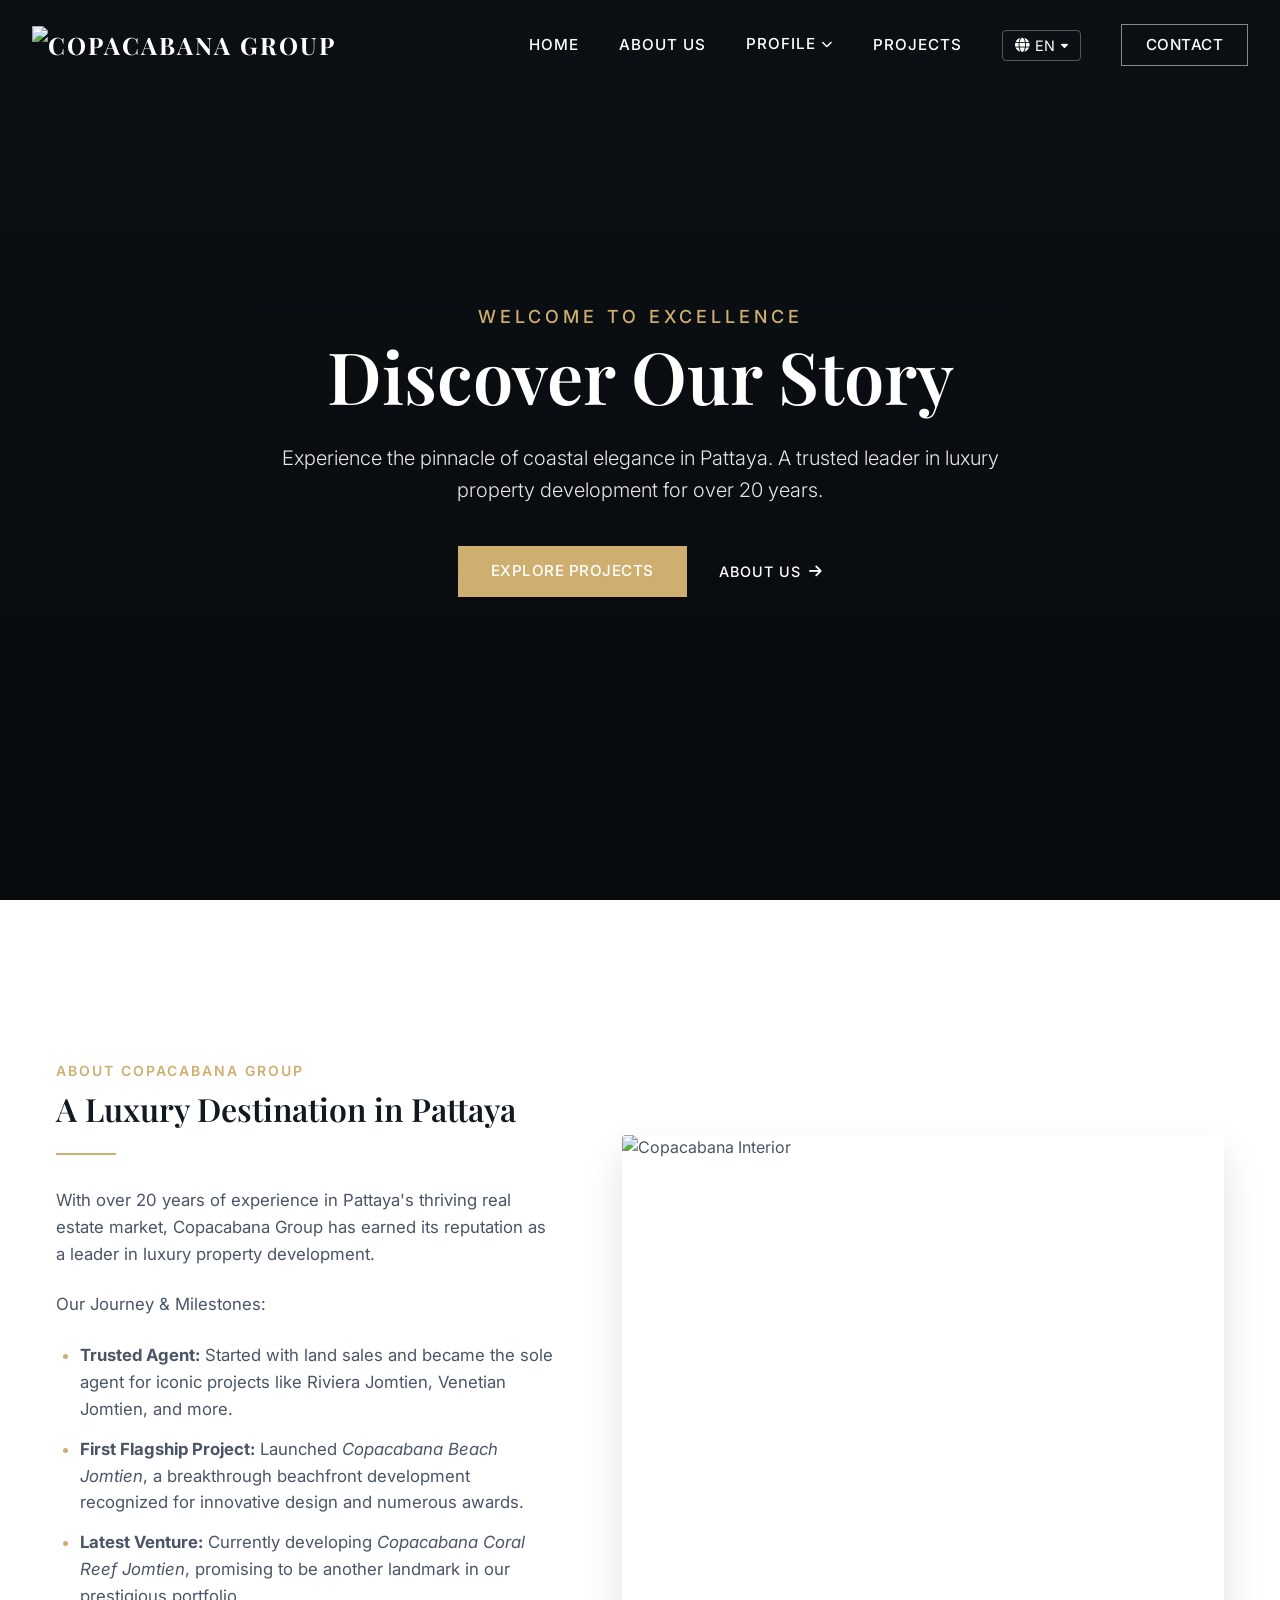
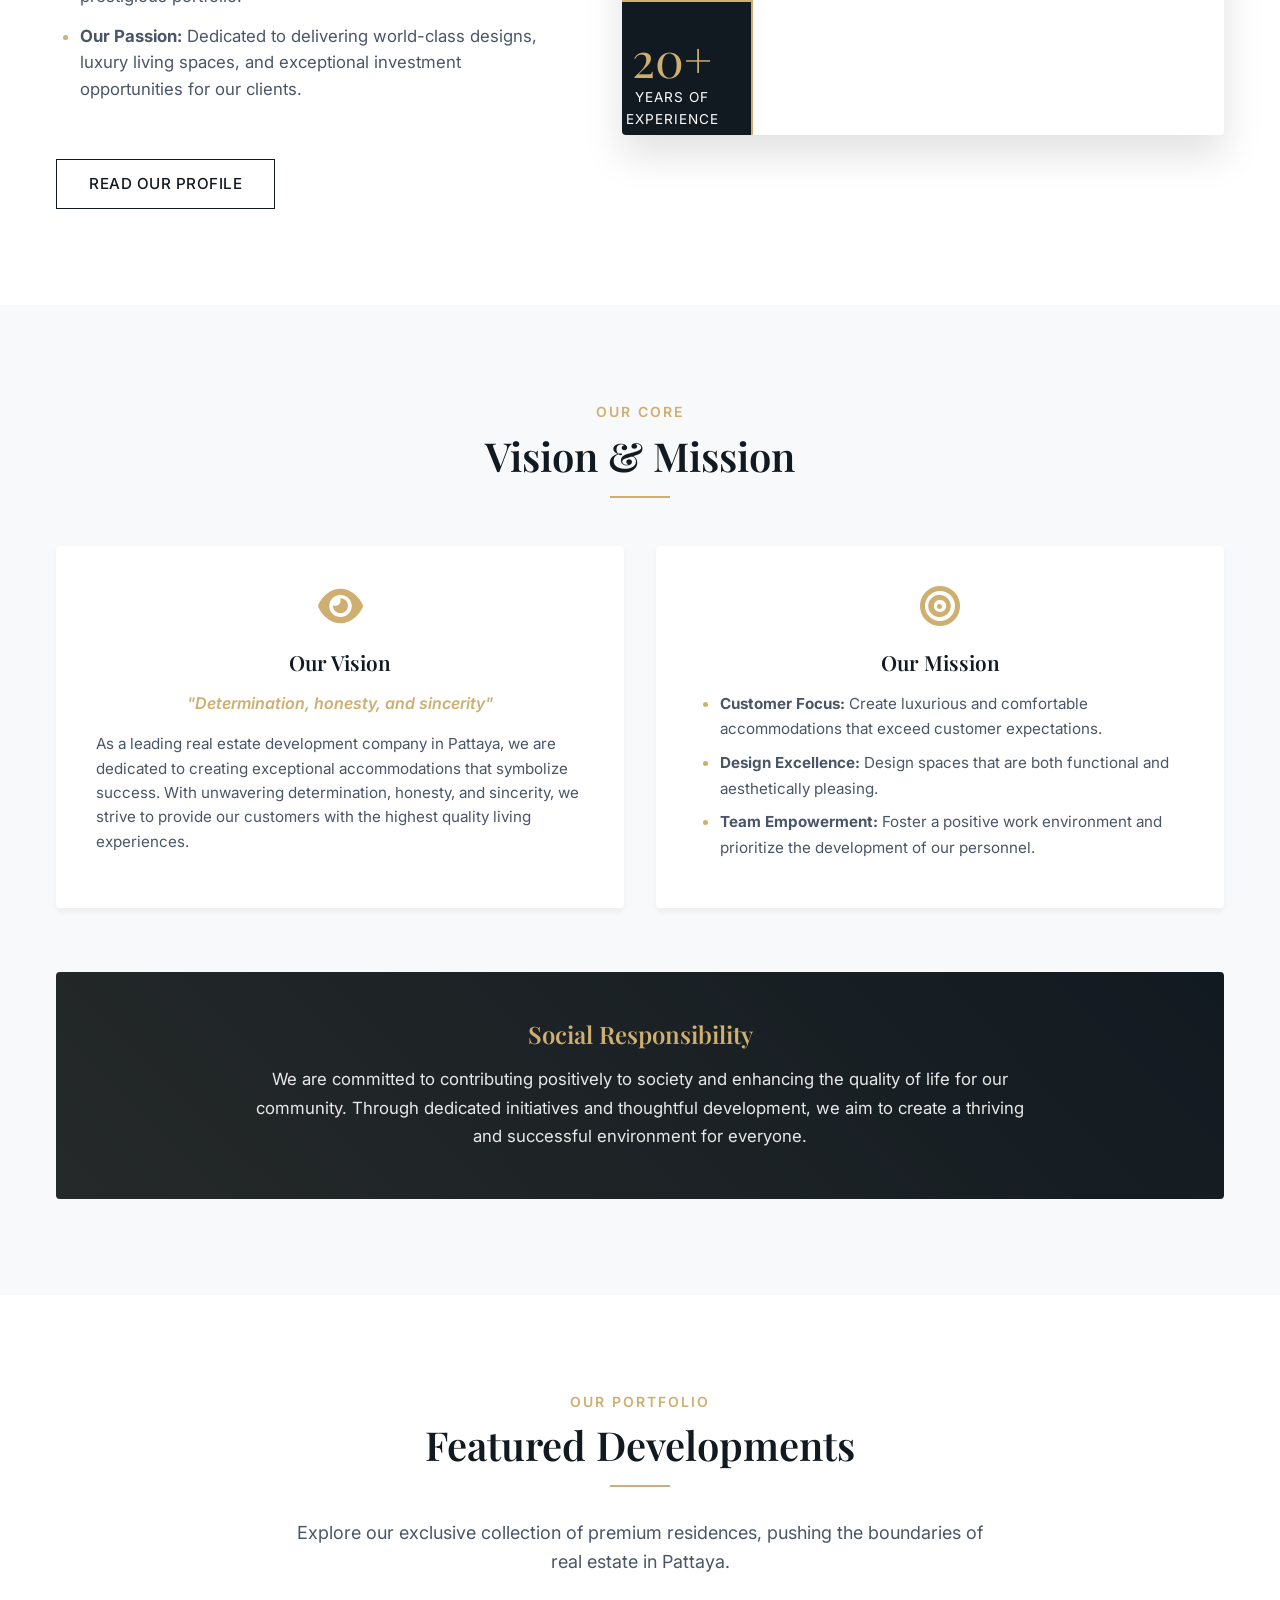
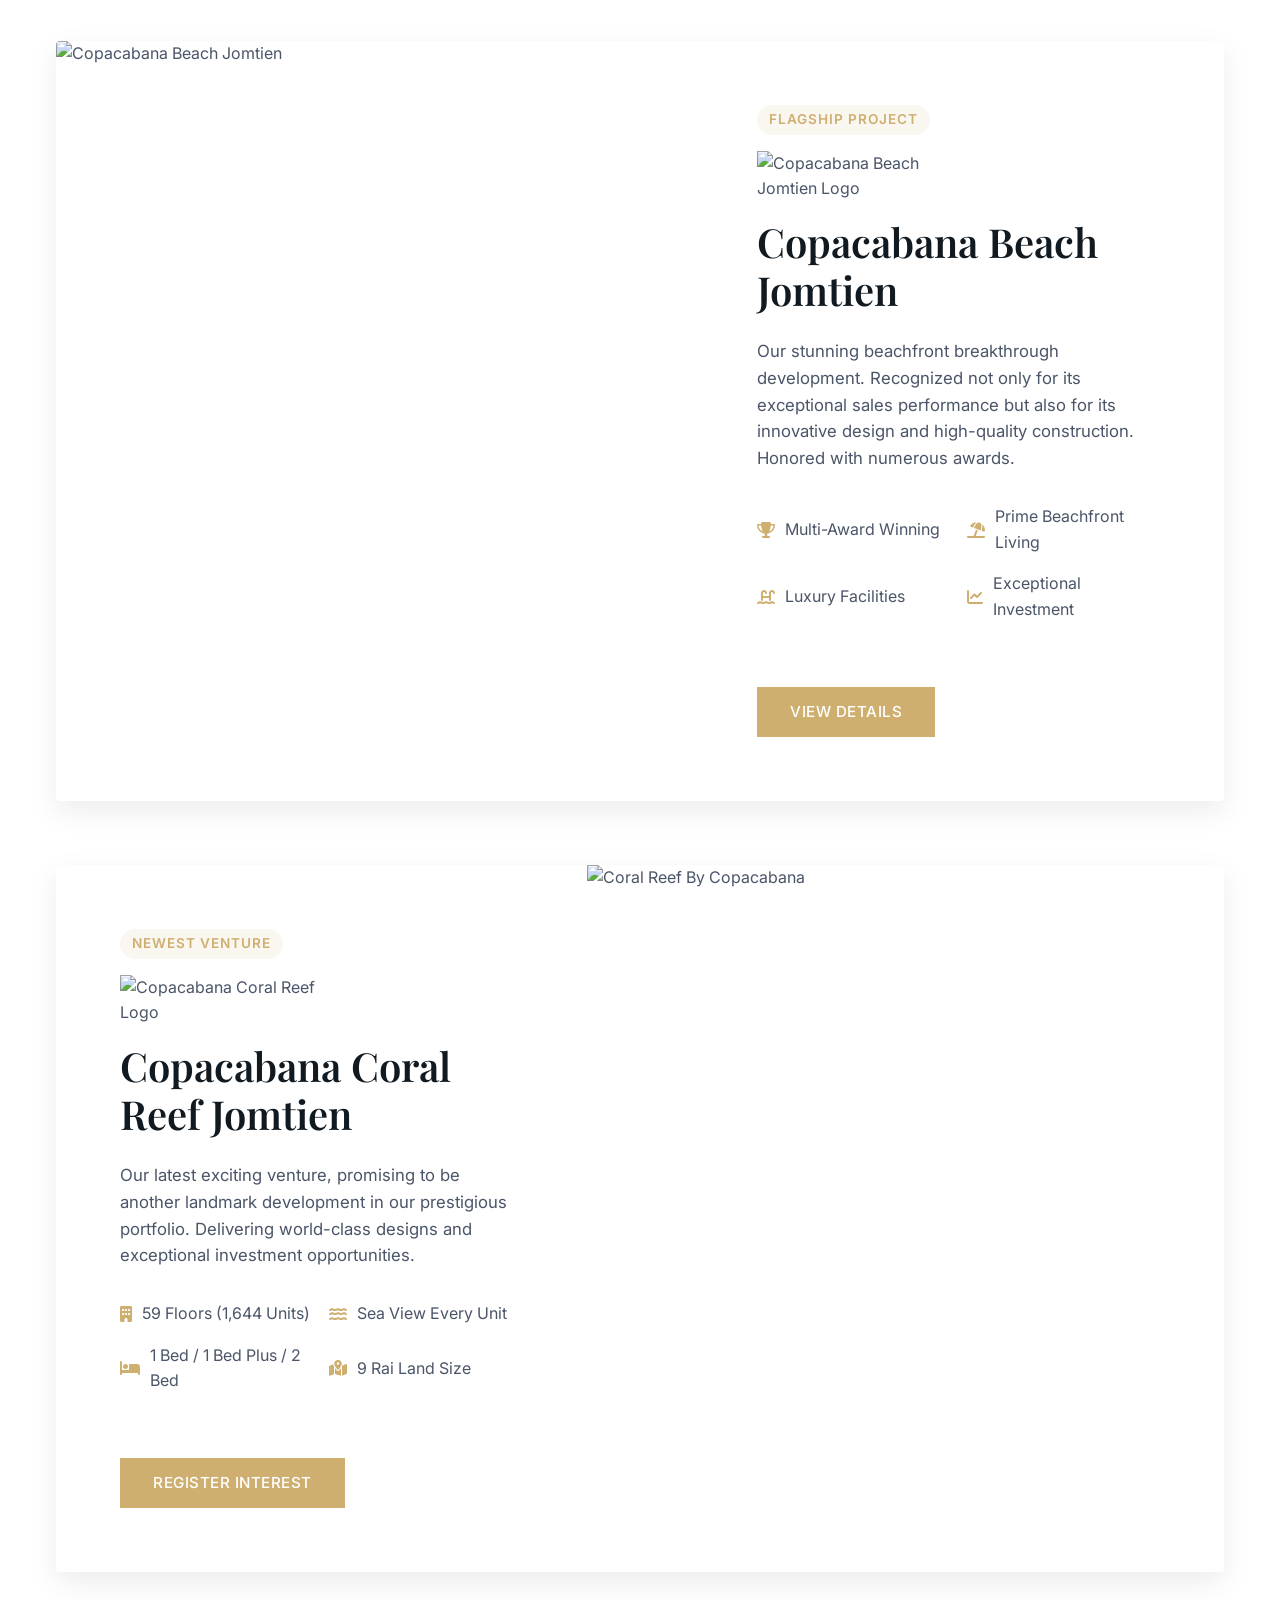
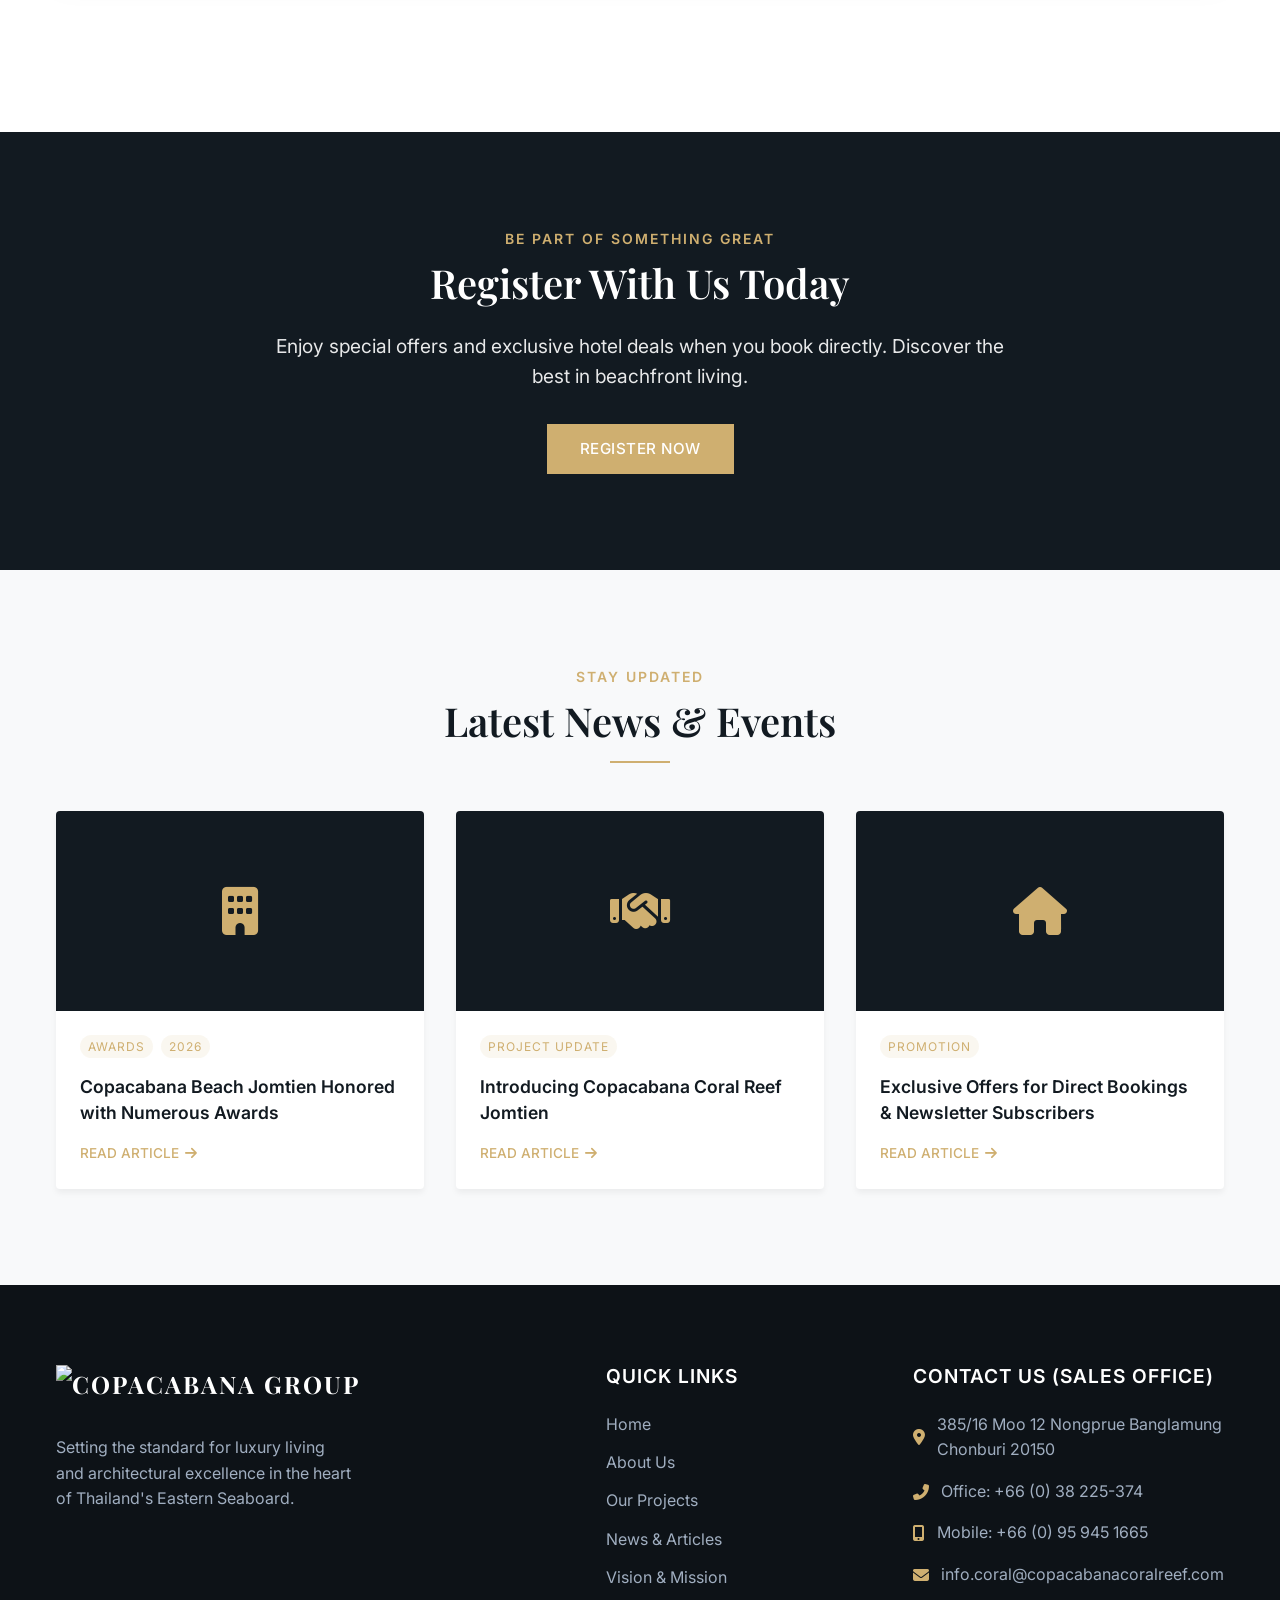
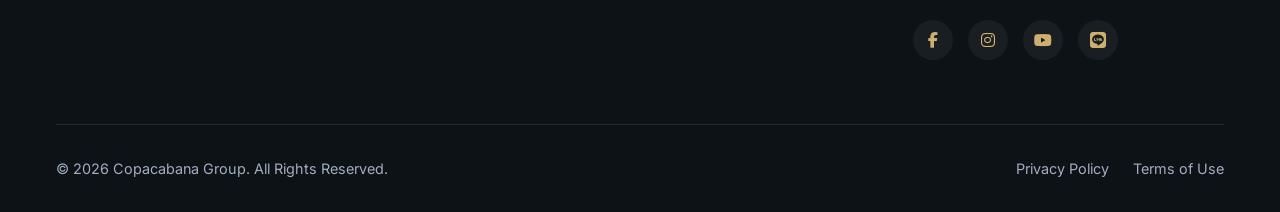
==== commit d07060f7: "Update logo images and styles in About.html" ====
--- a/About.html
+++ b/About.html
@@ -369,6 +369,23 @@
     color: var(--color-white);
     letter-spacing: 2px;
     transition: color var(--transition-fast);
+    display: flex;
+    align-items: center;
+}
+
+.logo img {
+    max-height: 60px;
+    width: auto;
+    object-fit: contain;
+    transition: transform var(--transition-fast);
+}
+
+.navbar.scrolled .logo img {
+    max-height: 50px; /* ย่อขนาดโลโก้ลงเล็กน้อยเมื่อเลื่อนหน้าจอ */
+}
+
+.logo:hover img {
+    transform: scale(1.05);
 }
 
 .logo .group-text {
@@ -784,6 +801,14 @@
 
 .project-card.reverse .project-info {
     order: -1;
+}
+
+.project-logo {
+    max-width: 220px;
+    max-height: 90px;
+    object-fit: contain;
+    margin-bottom: 1rem;
+    align-self: flex-start;
 }
 
 .project-tag {
@@ -1232,7 +1257,9 @@
     <!-- Navigation -->
     <nav class="navbar" id="navbar">
         <div class="nav-container">
-            <a href="#" class="logo">COPACABANA <br><span class="group-text">GROUP</span></a>
+            <a href="#" class="logo">
+                <img src="https://i.postimg.cc/9fLx4CBH/logo-copa-group.png" alt="COPACABANA GROUP">
+            </a>
             
             <div class="nav-links">
                 <a href="#home" data-i18n="nav_home">Home</a>
@@ -1399,6 +1426,7 @@
                 </div>
                 <div class="project-info">
                     <span class="project-tag" data-i18n="proj1_tag">Flagship Project</span>
+                    <img src="https://i.postimg.cc/m27dPyW1/e9d920df009b1991.png" alt="Copacabana Beach Jomtien Logo" class="project-logo">
                     <h3 class="project-title" data-i18n="proj1_title">Copacabana Beach Jomtien</h3>
                     <p class="project-desc" data-i18n="proj1_desc">Our stunning beachfront breakthrough development. Recognized not only for its exceptional sales performance but also for its innovative design and high-quality construction. Honored with numerous awards.</p>
                     <ul class="project-features">
@@ -1420,6 +1448,7 @@
                 </div>
                 <div class="project-info">
                     <span class="project-tag" data-i18n="proj2_tag">Newest Venture</span>
+                    <img src="https://i.postimg.cc/R01ZKZrv/new_logo_copa2.png" alt="Copacabana Coral Reef Logo" class="project-logo">
                     <h3 class="project-title" data-i18n="proj2_title">Copacabana Coral Reef Jomtien</h3>
                     <p class="project-desc" data-i18n="proj2_desc">Our latest exciting venture, promising to be another landmark development in our prestigious portfolio. Delivering world-class designs and exceptional investment opportunities.</p>
                     <ul class="project-features">
@@ -1507,7 +1536,9 @@
         <div class="container">
             <div class="footer-grid">
                 <div class="footer-brand fade-up">
-                    <a href="#" class="logo mb-4" style="display: block;">COPACABANA <br><span class="group-text">GROUP</span></a>
+                    <a href="#" class="logo mb-4" style="display: block;">
+                        <img src="https://i.postimg.cc/9fLx4CBH/logo-copa-group.png" alt="COPACABANA GROUP" style="max-height: 80px;">
+                    </a>
                     <p style="margin-top: 1.5rem; max-width: 300px;" data-i18n="footer_desc">Setting the standard for luxury living and architectural excellence in the heart of Thailand's Eastern Seaboard.</p>
                 </div>
                 
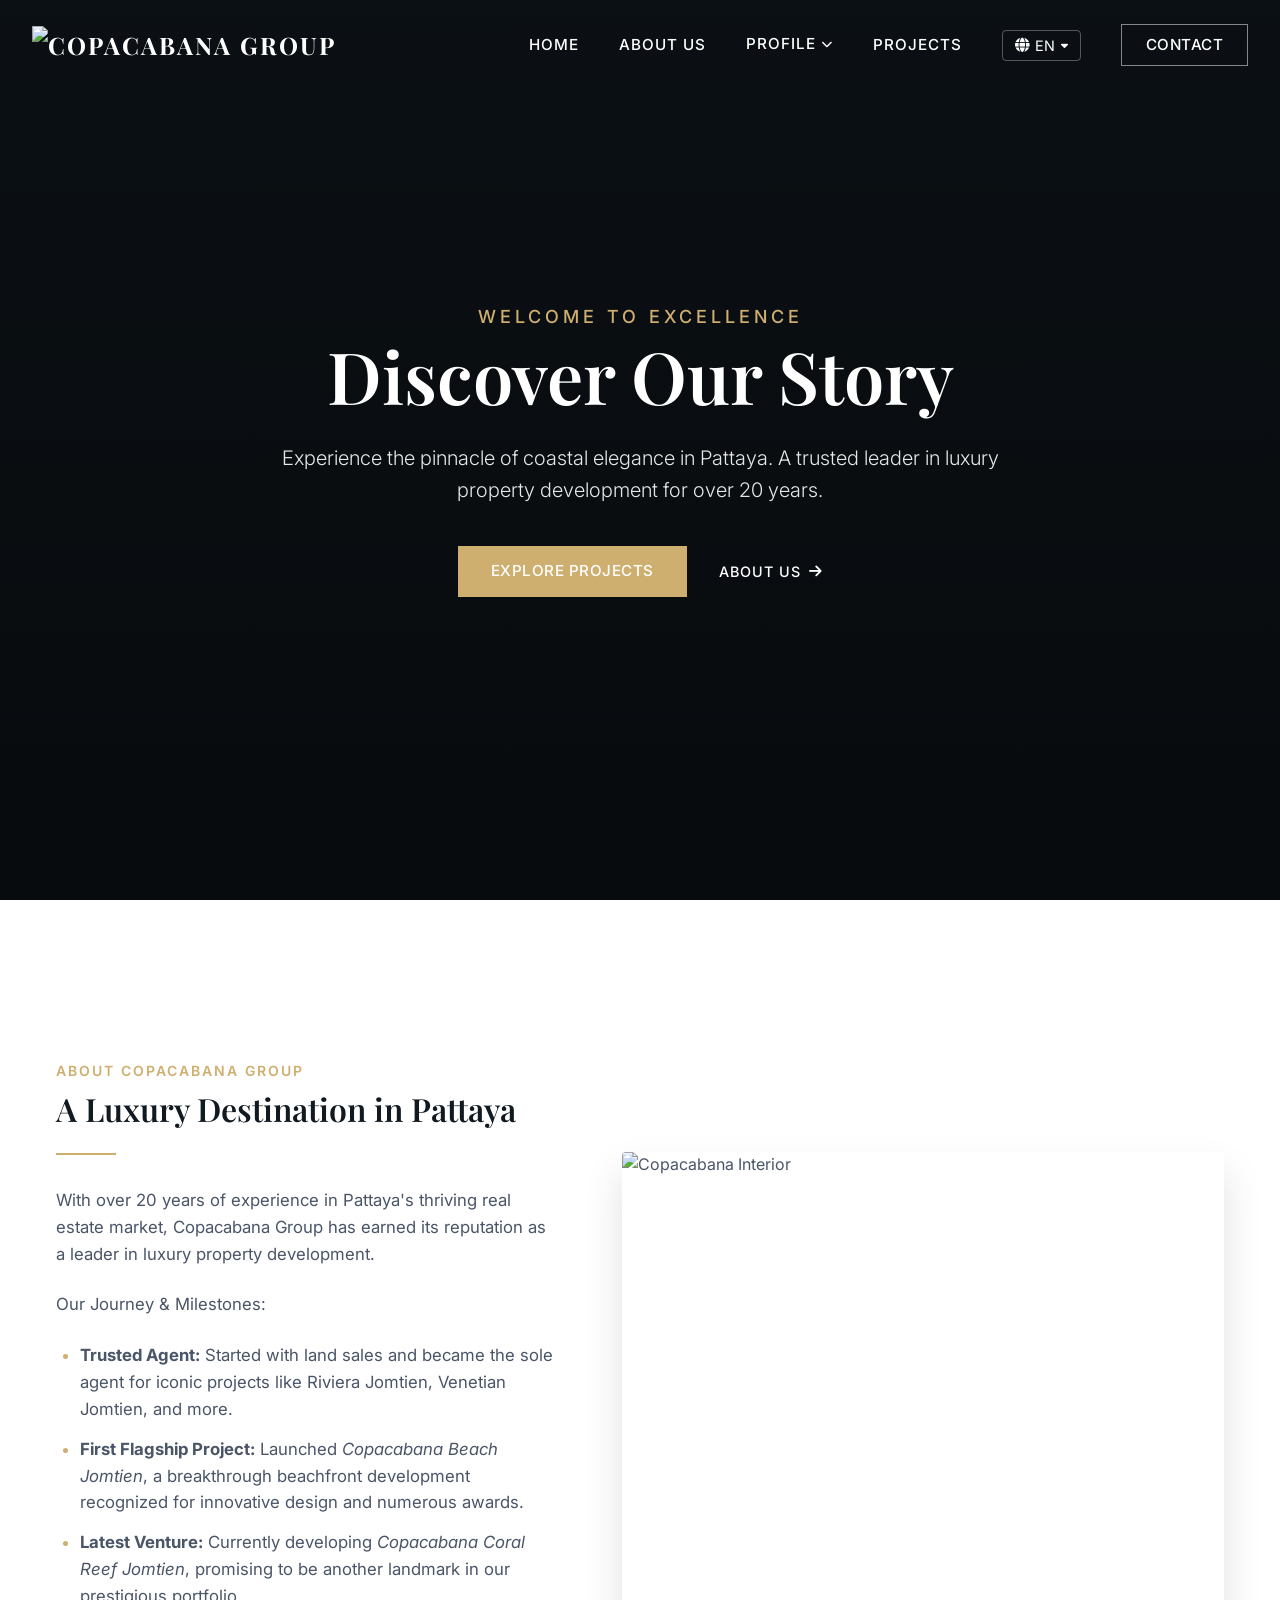
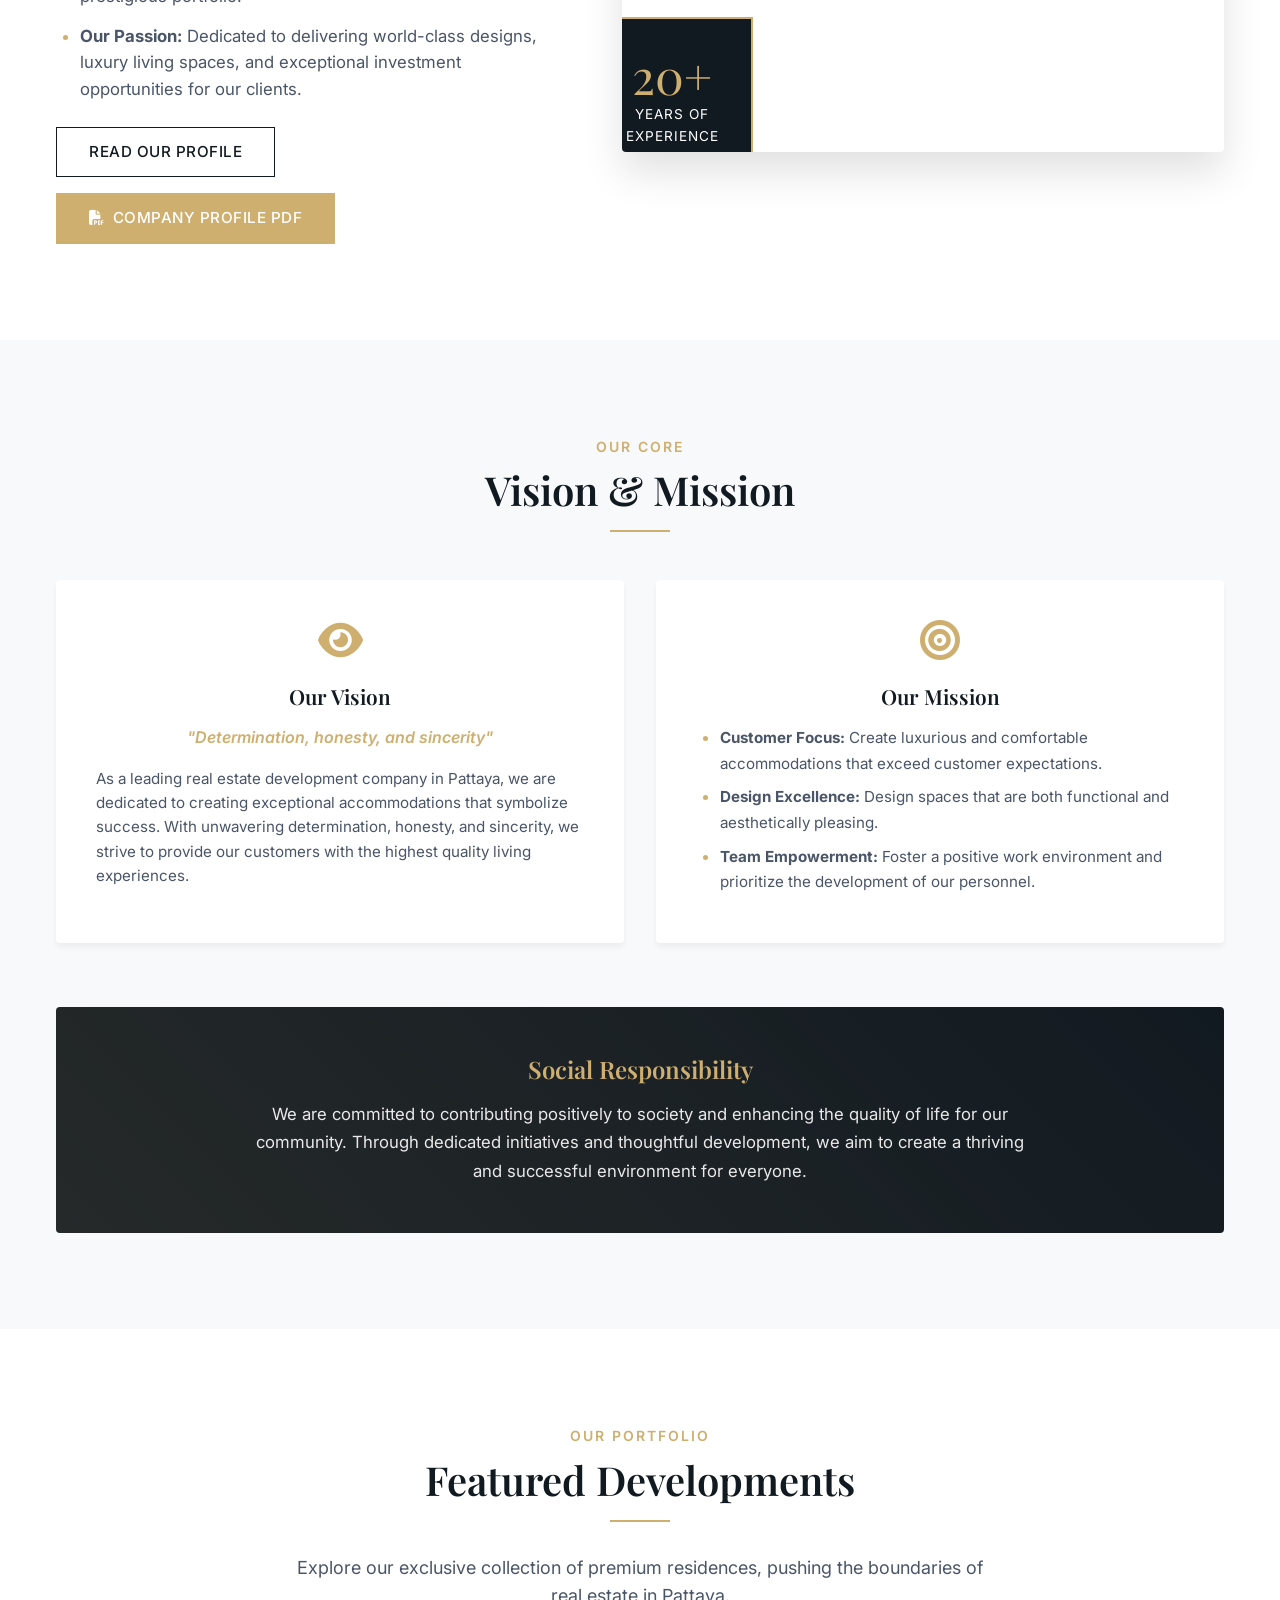
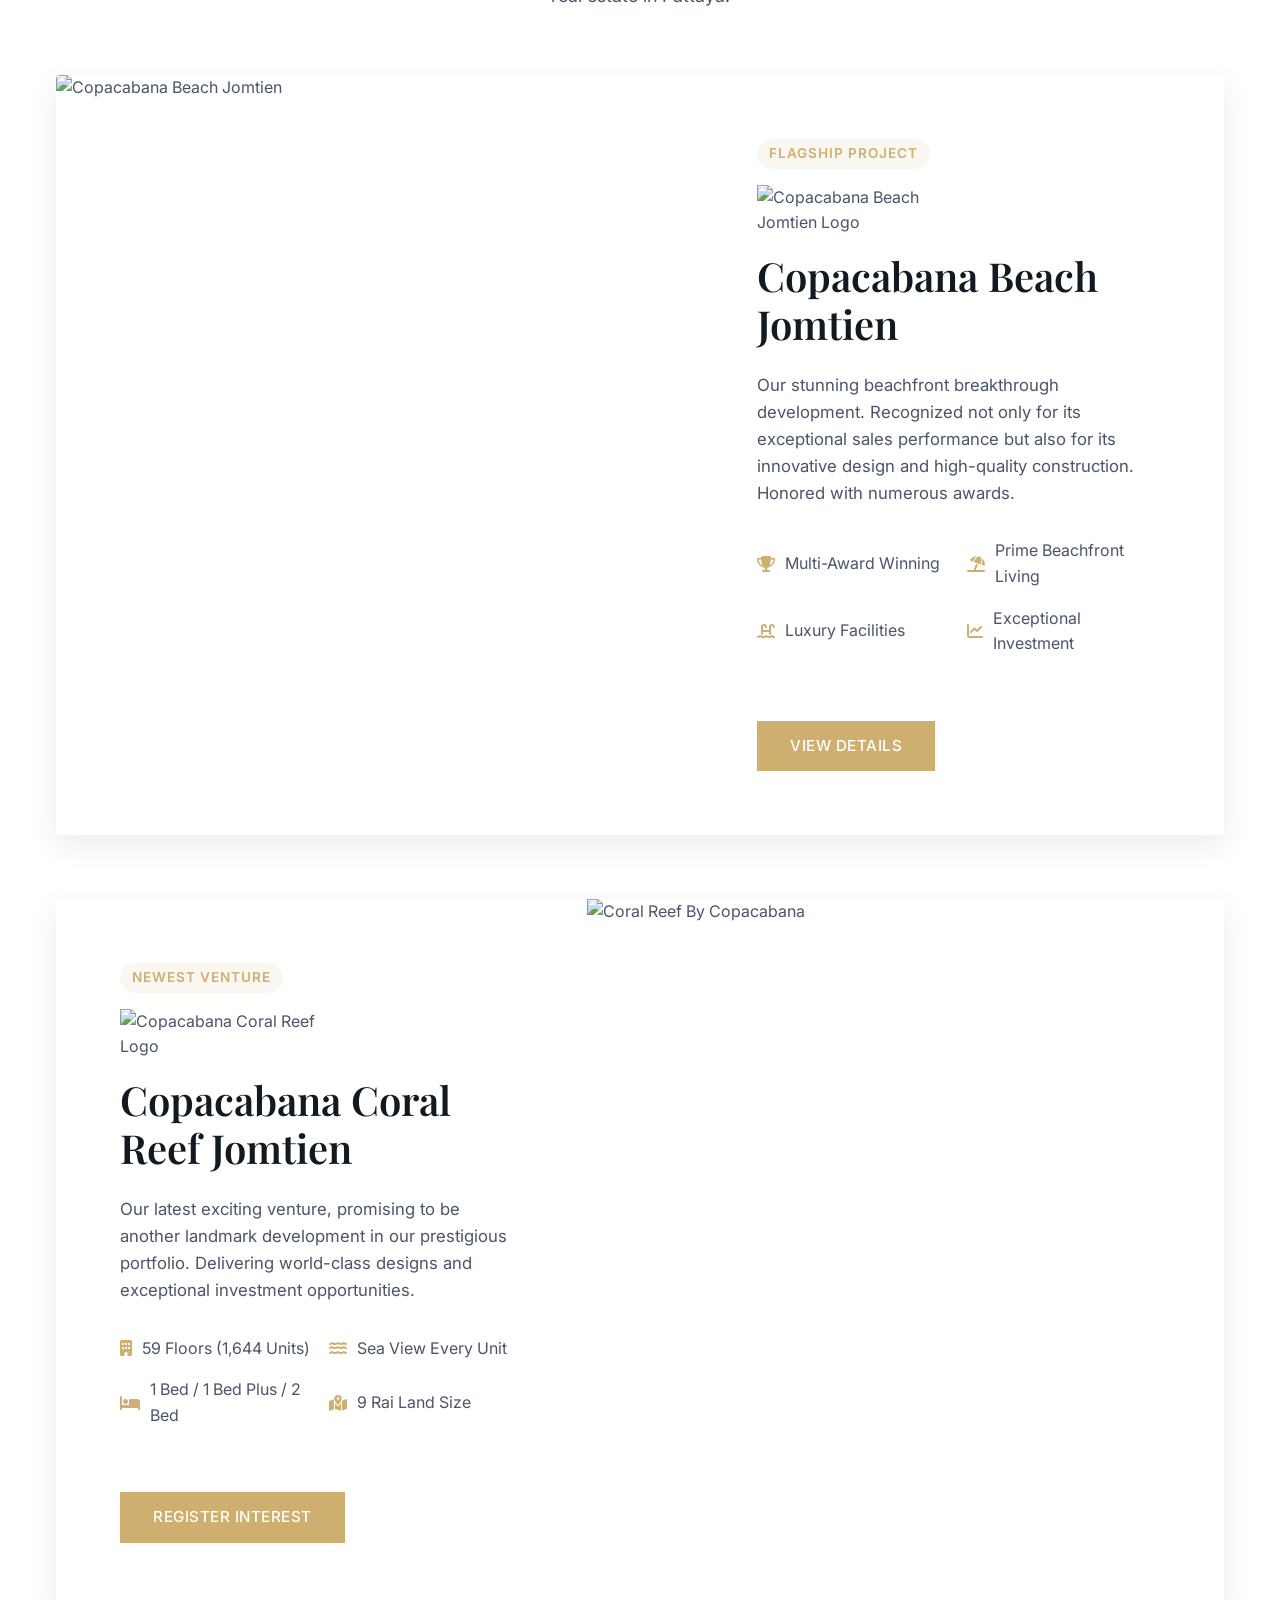
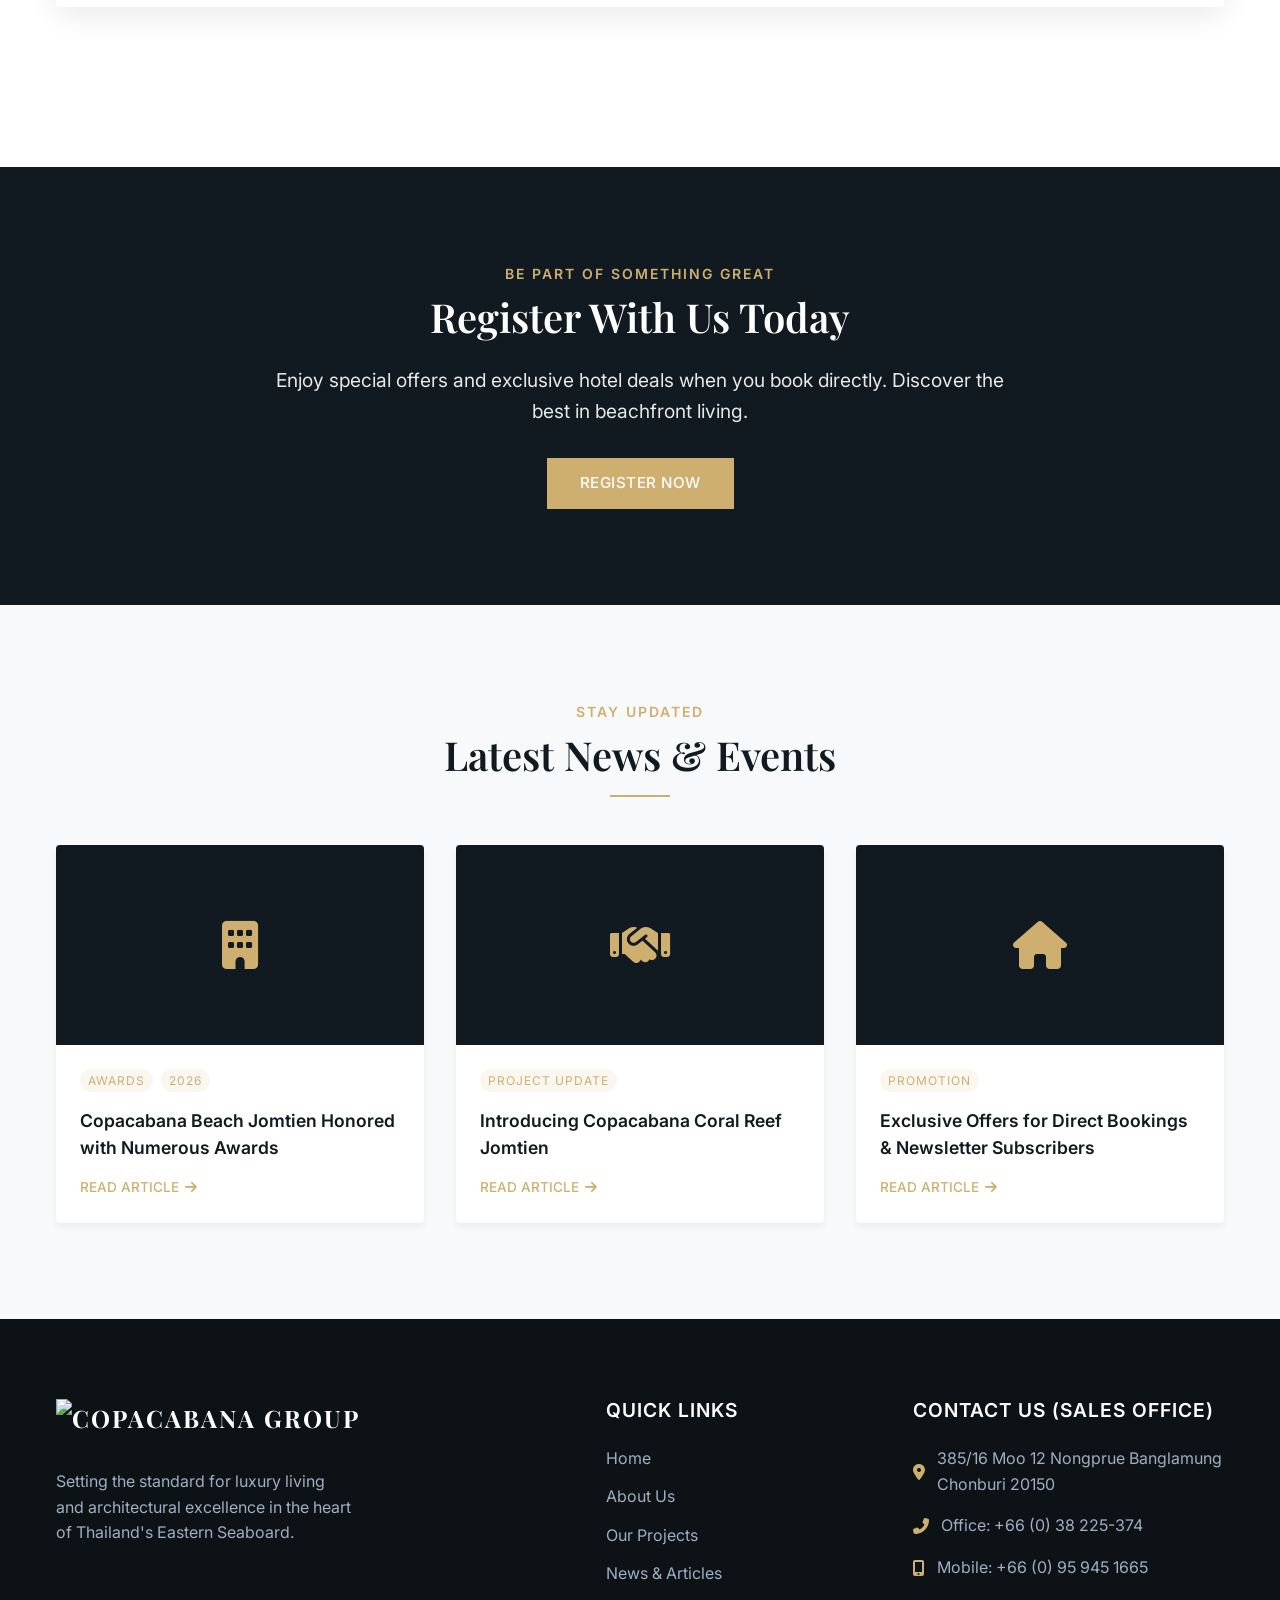
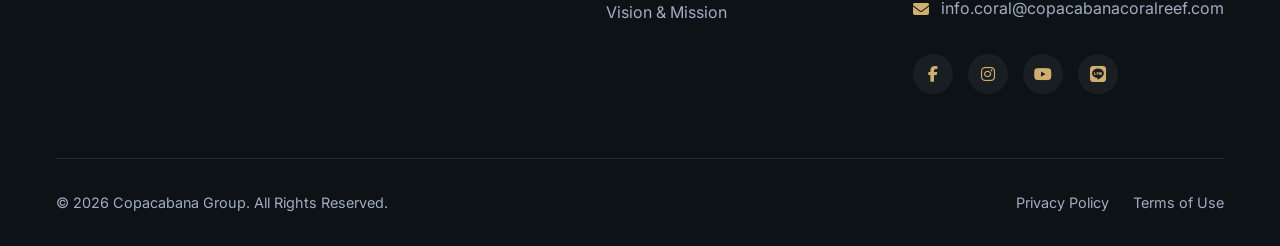
==== commit 66ea187a: "Update About.html" ====
--- a/About.html
+++ b/About.html
@@ -1353,7 +1353,12 @@
                             <li class="profile-list-item"><span data-i18n="about_list3" style="color: var(--color-text);"><strong>Latest Venture:</strong> Currently developing <em>Copacabana Coral Reef Jomtien</em>, promising to be another landmark in our prestigious portfolio.</span></li>
                             <li class="profile-list-item"><span data-i18n="about_list4" style="color: var(--color-text);"><strong>Our Passion:</strong> Dedicated to delivering world-class designs, luxury living spaces, and exceptional investment opportunities for our clients.</span></li>
                         </ul>
-                        <a href="#profile" class="btn-outline dark mt-4" data-i18n="about_btn">Read Our Profile</a>
+                        <div style="display: flex; gap: 1rem; margin-top: 1.5rem; flex-wrap: wrap;">
+                            <a href="#profile" class="btn-outline dark" data-i18n="about_btn">Read Our Profile</a>
+                            <a href="https://drive.google.com/file/d/1PhX5e4oth6tpXz33fU78iQtFhEGJyGME/view?usp=sharing" target="_blank" class="btn-primary">
+                                <i class="fas fa-file-pdf" style="margin-right: 8px;"></i><span data-i18n="about_btn_pdf">Company Profile PDF</span>
+                            </a>
+                        </div>
                     </div>
                 </div>
                 <div class="about-image-wrapper fade-left delay-1">
@@ -1656,7 +1661,7 @@
             en: {
                 nav_home: "Home", nav_about: "About Us", nav_profile: "Profile", nav_vision: "Vision & Mission", nav_csr: "Social Responsibility", nav_projects: "Projects", nav_contact: "Contact",
                 hero_sub: "Welcome to Excellence", hero_title: "Discover Our Story", hero_desc: "Experience the pinnacle of coastal elegance in Pattaya. A trusted leader in luxury property development for over 20 years.", hero_btn1: "Explore Projects", hero_btn2: "About Us",
-                about_eyebrow: "About Copacabana Group", about_heading: "A Luxury Destination in Pattaya", about_desc: "With over 20 years of experience in Pattaya's thriving real estate market, Copacabana Group has earned its reputation as a leader in luxury property development.", about_journey_title: "Our Journey & Milestones:", about_list1: "<strong>Trusted Agent:</strong> Started with land sales and became the sole agent for iconic projects like Riviera Jomtien, Venetian Jomtien, and more.", about_list2: "<strong>First Flagship Project:</strong> Launched <em>Copacabana Beach Jomtien</em>, a breakthrough beachfront development recognized for innovative design and numerous awards.", about_list3: "<strong>Latest Venture:</strong> Currently developing <em>Copacabana Coral Reef Jomtien</em>, promising to be another landmark in our prestigious portfolio.", about_list4: "<strong>Our Passion:</strong> Dedicated to delivering world-class designs, luxury living spaces, and exceptional investment opportunities for our clients.", about_btn: "Read Our Profile", about_badge: "Years of<br>Experience",
+                about_eyebrow: "About Copacabana Group", about_heading: "A Luxury Destination in Pattaya", about_desc: "With over 20 years of experience in Pattaya's thriving real estate market, Copacabana Group has earned its reputation as a leader in luxury property development.", about_journey_title: "Our Journey & Milestones:", about_list1: "<strong>Trusted Agent:</strong> Started with land sales and became the sole agent for iconic projects like Riviera Jomtien, Venetian Jomtien, and more.", about_list2: "<strong>First Flagship Project:</strong> Launched <em>Copacabana Beach Jomtien</em>, a breakthrough beachfront development recognized for innovative design and numerous awards.", about_list3: "<strong>Latest Venture:</strong> Currently developing <em>Copacabana Coral Reef Jomtien</em>, promising to be another landmark in our prestigious portfolio.", about_list4: "<strong>Our Passion:</strong> Dedicated to delivering world-class designs, luxury living spaces, and exceptional investment opportunities for our clients.", about_btn: "Read Our Profile", about_btn_pdf: "Company Profile PDF", about_badge: "Years of<br>Experience",
                 profile_eyebrow: "Our Core", profile_title: "Vision & Mission", profile_vision_title: "Our Vision", profile_vision_quote: '"Determination, honesty, and sincerity"', profile_vision_desc: "As a leading real estate development company in Pattaya, we are dedicated to creating exceptional accommodations that symbolize success. With unwavering determination, honesty, and sincerity, we strive to provide our customers with the highest quality living experiences.", profile_mission_title: "Our Mission", profile_mission_1: "<strong>Customer Focus:</strong> Create luxurious and comfortable accommodations that exceed customer expectations.", profile_mission_2: "<strong>Design Excellence:</strong> Design spaces that are both functional and aesthetically pleasing.", profile_mission_3: "<strong>Team Empowerment:</strong> Foster a positive work environment and prioritize the development of our personnel.",
                 csr_title: "Social Responsibility", csr_desc: "We are committed to contributing positively to society and enhancing the quality of life for our community. Through dedicated initiatives and thoughtful development, we aim to create a thriving and successful environment for everyone.",
                 proj_eyebrow: "Our Portfolio", proj_title: "Featured Developments", proj_desc: "Explore our exclusive collection of premium residences, pushing the boundaries of real estate in Pattaya.",
@@ -1669,7 +1674,7 @@
             th: {
                 nav_home: "หน้าแรก", nav_about: "เกี่ยวกับเรา", nav_profile: "ข้อมูลองค์กร", nav_vision: "วิสัยทัศน์ & พันธกิจ", nav_csr: "ความรับผิดชอบต่อสังคม", nav_projects: "โครงการ", nav_contact: "ติดต่อเรา",
                 hero_sub: "ยินดีต้อนรับสู่ความเป็นเลิศ", hero_title: "ค้นพบเรื่องราวของเรา", hero_desc: "สัมผัสความสง่างามระดับพรีเมียมริมชายฝั่งพัทยา ผู้นำที่ได้รับความไว้วางใจในการพัฒนาอสังหาริมทรัพย์ระดับหรูมากว่า 20 ปี", hero_btn1: "สำรวจโครงการ", hero_btn2: "เกี่ยวกับเรา",
-                about_eyebrow: "เกี่ยวกับ โคปาคาบาน่า กรุ๊ป", about_heading: "จุดหมายปลายทางแห่งความหรูหราในพัทยา", about_desc: "ด้วยประสบการณ์กว่า 20 ปีในตลาดอสังหาริมทรัพย์ที่เติบโตอย่างรวดเร็วของพัทยา โคปาคาบาน่า กรุ๊ป ได้รับการยอมรับในฐานะผู้นำด้านการพัฒนาโครงการที่อยู่อาศัยระดับลักชัวรี", about_journey_title: "เส้นทางแห่งความสำเร็จ:", about_list1: "<strong>ตัวแทนที่น่าเชื่อถือ:</strong> เริ่มต้นจากการเป็นตัวแทนขายและบริหารโครงการชั้นนำระดับแนวหน้าในพัทยา อาทิ Riviera Jomtien, Venetian Jomtien และอื่นๆ", about_list2: "<strong>โครงการแฟลกชิปแรก:</strong> เปิดตัวโครงการ <em>Copacabana Beach Jomtien</em> ซึ่งประสบความสำเร็จอย่างสูง ทั้งด้านยอดขายและกวาดรางวัลการออกแบบมากมาย", about_list3: "<strong>โครงการล่าสุด:</strong> ปัจจุบันกำลังพัฒนา <em>Copacabana Coral Reef Jomtien</em> ที่เตรียมพร้อมขึ้นเป็นแลนด์มาร์คแห่งใหม่ของเมืองพัทยา", about_list4: "<strong>ความมุ่งมั่นของเรา:</strong> ส่งมอบดีไซน์ระดับโลก พื้นที่อยู่อาศัยที่หรูหรา และมอบโอกาสการลงทุนที่ยอดเยี่ยมที่สุดให้กับลูกค้า", about_btn: "อ่านโปรไฟล์องค์กร", about_badge: "ปีแห่ง<br>ประสบการณ์",
+                about_eyebrow: "เกี่ยวกับ โคปาคาบาน่า กรุ๊ป", about_heading: "จุดหมายปลายทางแห่งความหรูหราในพัทยา", about_desc: "ด้วยประสบการณ์กว่า 20 ปีในตลาดอสังหาริมทรัพย์ที่เติบโตอย่างรวดเร็วของพัทยา โคปาคาบาน่า กรุ๊ป ได้รับการยอมรับในฐานะผู้นำด้านการพัฒนาโครงการที่อยู่อาศัยระดับลักชัวรี", about_journey_title: "เส้นทางแห่งความสำเร็จ:", about_list1: "<strong>ตัวแทนที่น่าเชื่อถือ:</strong> เริ่มต้นจากการเป็นตัวแทนขายและบริหารโครงการชั้นนำระดับแนวหน้าในพัทยา อาทิ Riviera Jomtien, Venetian Jomtien และอื่นๆ", about_list2: "<strong>โครงการแฟลกชิปแรก:</strong> เปิดตัวโครงการ <em>Copacabana Beach Jomtien</em> ซึ่งประสบความสำเร็จอย่างสูง ทั้งด้านยอดขายและกวาดรางวัลการออกแบบมากมาย", about_list3: "<strong>โครงการล่าสุด:</strong> ปัจจุบันกำลังพัฒนา <em>Copacabana Coral Reef Jomtien</em> ที่เตรียมพร้อมขึ้นเป็นแลนด์มาร์คแห่งใหม่ของเมืองพัทยา", about_list4: "<strong>ความมุ่งมั่นของเรา:</strong> ส่งมอบดีไซน์ระดับโลก พื้นที่อยู่อาศัยที่หรูหรา และมอบโอกาสการลงทุนที่ยอดเยี่ยมที่สุดให้กับลูกค้า", about_btn: "อ่านโปรไฟล์องค์กร", about_btn_pdf: "โปรไฟล์บริษัท (PDF)", about_badge: "ปีแห่ง<br>ประสบการณ์",
                 profile_eyebrow: "หัวใจหลักของเรา", profile_title: "วิสัยทัศน์ & พันธกิจ", profile_vision_title: "วิสัยทัศน์", profile_vision_quote: '"มุ่งมั่น ซื่อสัตย์ และจริงใจ"', profile_vision_desc: "ในฐานะบริษัทพัฒนาอสังหาริมทรัพย์ชั้นนำในพัทยา เราทุ่มเทในการสร้างสรรค์ที่พักอาศัยที่เหนือระดับอันเป็นสัญลักษณ์ของความสำเร็จ ด้วยความมุ่งมั่น ซื่อสัตย์ และจริงใจ เราพร้อมมอบประสบการณ์การอยู่อาศัยที่มีคุณภาพสูงสุดให้แก่ลูกค้าของเรา", profile_mission_title: "พันธกิจ", profile_mission_1: "<strong>ใส่ใจลูกค้า:</strong> สร้างสรรค์ที่พักอาศัยสุดหรูและสะดวกสบาย ตอบโจทย์เกินความคาดหมายของลูกค้าเสมอ", profile_mission_2: "<strong>การออกแบบที่เป็นเลิศ:</strong> ออกแบบพื้นที่ให้ใช้งานได้อย่างสมบูรณ์แบบ ควบคู่ไปกับความสวยงามที่ลงตัว", profile_mission_3: "<strong>ส่งเสริมทีมงาน:</strong> สร้างสภาพแวดล้อมการทำงานเชิงบวก และให้ความสำคัญกับการพัฒนาบุคลากรเป็นหลัก",
                 csr_title: "ความรับผิดชอบต่อสังคม", csr_desc: "เรามุ่งมั่นที่จะมีส่วนร่วมเชิงบวกต่อสังคม และยกระดับคุณภาพชีวิตของคนในชุมชน ผ่านโครงการต่างๆ และการพัฒนาอย่างใส่ใจ เพื่อสร้างสภาพแวดล้อมที่เติบโตและยั่งยืนสำหรับทุกคน",
                 proj_eyebrow: "ผลงานของเรา", proj_title: "โครงการเด่น", proj_desc: "สำรวจคอลเลกชันที่พักอาศัยระดับพรีเมียมของเรา ที่ยกระดับมาตรฐานอสังหาริมทรัพย์ในพัทยา",
@@ -1682,7 +1687,7 @@
             ru: {
                 nav_home: "Главная", nav_about: "О нас", nav_profile: "Профиль", nav_vision: "Видение и Миссия", nav_csr: "Соц. ответственность", nav_projects: "Проекты", nav_contact: "Контакты",
                 hero_sub: "Добро пожаловать в совершенство", hero_title: "Узнайте нашу историю", hero_desc: "Испытайте вершину прибрежной элегантности в Паттайе. Надежный лидер в развитии элитной недвижимости более 20 лет.", hero_btn1: "Смотреть проекты", hero_btn2: "О нас",
-                about_eyebrow: "О Copacabana Group", about_heading: "Роскошное направление в Паттайе", about_desc: "Имея более чем 20-летний опыт работы на рынке недвижимости Паттайи, Copacabana Group заслужила репутацию лидера в сфере элитной недвижимости.", about_journey_title: "Наш путь и достижения:", about_list1: "<strong>Надежный агент:</strong> Начинали с продаж земли и стали эксклюзивным агентом для знаковых проектов, таких как Riviera Jomtien, Venetian Jomtien и других.", about_list2: "<strong>Первый флагманский проект:</strong> Запущен <em>Copacabana Beach Jomtien</em>, выдающийся проект на берегу моря, получивший множество наград.", about_list3: "<strong>Новый проект:</strong> В настоящее время мы строим <em>Copacabana Coral Reef Jomtien</em>, новый знаковый объект в нашем портфолио.", about_list4: "<strong>Наша страсть:</strong> Мы стремимся предлагать дизайн мирового класса, роскошные жилые пространства и исключительные возможности для инвестиций.", about_btn: "Читать наш профиль", about_badge: "Лет<br>Опыта",
+                about_eyebrow: "О Copacabana Group", about_heading: "Роскошное направление в Паттайе", about_desc: "Имея более чем 20-летний опыт работы на рынке недвижимости Паттайи, Copacabana Group заслужила репутацию лидера в сфере элитной недвижимости.", about_journey_title: "Наш путь и достижения:", about_list1: "<strong>Надежный агент:</strong> Начинали с продаж земли и стали эксклюзивным агентом для знаковых проектов, таких как Riviera Jomtien, Venetian Jomtien и других.", about_list2: "<strong>Первый флагманский проект:</strong> Запущен <em>Copacabana Beach Jomtien</em>, выдающийся проект на берегу моря, получивший множество наград.", about_list3: "<strong>Новый проект:</strong> В настоящее время мы строим <em>Copacabana Coral Reef Jomtien</em>, новый знаковый объект в нашем портфолио.", about_list4: "<strong>Наша страсть:</strong> Мы стремимся предлагать дизайн мирового класса, роскошные жилые пространства и исключительные возможности для инвестиций.", about_btn: "Читать наш профиль", about_btn_pdf: "Профиль компании (PDF)", about_badge: "Лет<br>Опыта",
                 profile_eyebrow: "Наша основа", profile_title: "Видение и Миссия", profile_vision_title: "Наше Видение", profile_vision_quote: '"Целеустремленность, честность и искренность"', profile_vision_desc: "Как ведущая девелоперская компания в Паттайе, мы создаем исключительное жилье, символизирующее успех. С целеустремленностью и честностью мы обеспечиваем клиентам высочайшее качество жизни.", profile_mission_title: "Наша Миссия", profile_mission_1: "<strong>Внимание к клиенту:</strong> Создавать роскошное и комфортное жилье, превосходящее ожидания клиентов.", profile_mission_2: "<strong>Превосходный дизайн:</strong> Проектировать пространства, которые одновременно функциональны и эстетичны.", profile_mission_3: "<strong>Развитие команды:</strong> Создавать позитивную рабочую атмосферу и уделять приоритетное внимание развитию персонала.",
                 csr_title: "Социальная ответственность", csr_desc: "Мы стремимся вносить позитивный вклад в жизнь общества и повышать качество жизни в нашем регионе. Через продуманные инициативы мы создаем процветающую среду для всех.",
                 proj_eyebrow: "Наше Портфолио", proj_title: "Избранные Проекты", proj_desc: "Изучите нашу эксклюзивную коллекцию резиденций премиум-класса, раздвигающих границы рынка недвижимости в Паттайе.",
@@ -1695,7 +1700,7 @@
             zh: {
                 nav_home: "首页", nav_about: "关于我们", nav_profile: "简介", nav_vision: "愿景与使命", nav_csr: "社会责任", nav_projects: "项目", nav_contact: "联系我们",
                 hero_sub: "欢迎体验卓越", hero_title: "探索我们的故事", hero_desc: "在芭堤雅体验极致的海岸优雅。20多年来深受信任的豪华房地产开发领导者。", hero_btn1: "探索项目", hero_btn2: "关于我们",
-                about_eyebrow: "关于 Copacabana 集团", about_heading: "芭堤雅的奢华目的地", about_desc: "凭借在芭堤雅繁荣的房地产市场超过 20 年的经验，Copacabana 集团已成为豪华房地产开发的领导者。", about_journey_title: "我们的历程与里程碑：", about_list1: "<strong>值得信赖的代理：</strong> 从土地销售开始，成为 Riviera Jomtien 等标志性项目的独家代理。", about_list2: "<strong>首个旗舰项目：</strong> 推出 <em>Copacabana Beach Jomtien</em>，这不仅在销售上取得突破，还以创新设计屡获殊荣。", about_list3: "<strong>最新项目：</strong> 目前正在开发 <em>Copacabana Coral Reef Jomtien</em>，有望成为芭堤雅的新地标。", about_list4: "<strong>我们的热情：</strong> 致力于为客户提供世界一流的设计、奢华的居住空间和卓越的投资机会。", about_btn: "阅读企业简介", about_badge: "年的<br>经验",
+                about_eyebrow: "关于 Copacabana 集团", about_heading: "芭堤雅的奢华目的地", about_desc: "凭借在芭堤雅繁荣的房地产市场超过 20 年的经验，Copacabana 集团已成为豪华房地产开发的领导者。", about_journey_title: "我们的历程与里程碑：", about_list1: "<strong>值得信赖的代理：</strong> 从土地销售开始，成为 Riviera Jomtien 等标志性项目的独家代理。", about_list2: "<strong>首个旗舰项目：</strong> 推出 <em>Copacabana Beach Jomtien</em>，这不仅在销售上取得突破，还以创新设计屡获殊荣。", about_list3: "<strong>最新项目：</strong> 目前正在开发 <em>Copacabana Coral Reef Jomtien</em>，有望成为芭堤雅的新地标。", about_list4: "<strong>我们的热情：</strong> 致力于为客户提供世界一流的设计、奢华的居住空间和卓越的投资机会。", about_btn: "阅读企业简介", about_btn_pdf: "公司简介 (PDF)", about_badge: "年的<br>经验",
                 profile_eyebrow: "我们的核心", profile_title: "愿景与使命", profile_vision_title: "我们的愿景", profile_vision_quote: '"决心、诚实与真诚"', profile_vision_desc: "作为芭堤雅领先的房地产开发公司，我们致力于打造象征成功的卓越住所。凭借坚定的决心和诚意，我们努力为客户提供最高品质的生活体验。", profile_mission_title: "我们的使命", profile_mission_1: "<strong>以客户为中心：</strong> 打造超越客户期望的奢华舒适住所。", profile_mission_2: "<strong>卓越设计：</strong> 设计兼具功能性与美感的完美空间。", profile_mission_3: "<strong>团队赋能：</strong> 营造积极的工作环境，优先考虑员工的发展。",
                 csr_title: "社会责任", csr_desc: "我们致力于积极回馈社会，提高社区的生活质量。通过精心的项目开发，我们旨在为大家创造一个繁荣成功的环境。",
                 proj_eyebrow: "我们的作品", proj_title: "精选项目", proj_desc: "探索我们独家的高级住宅系列，突破芭堤雅房地产的标准。",
